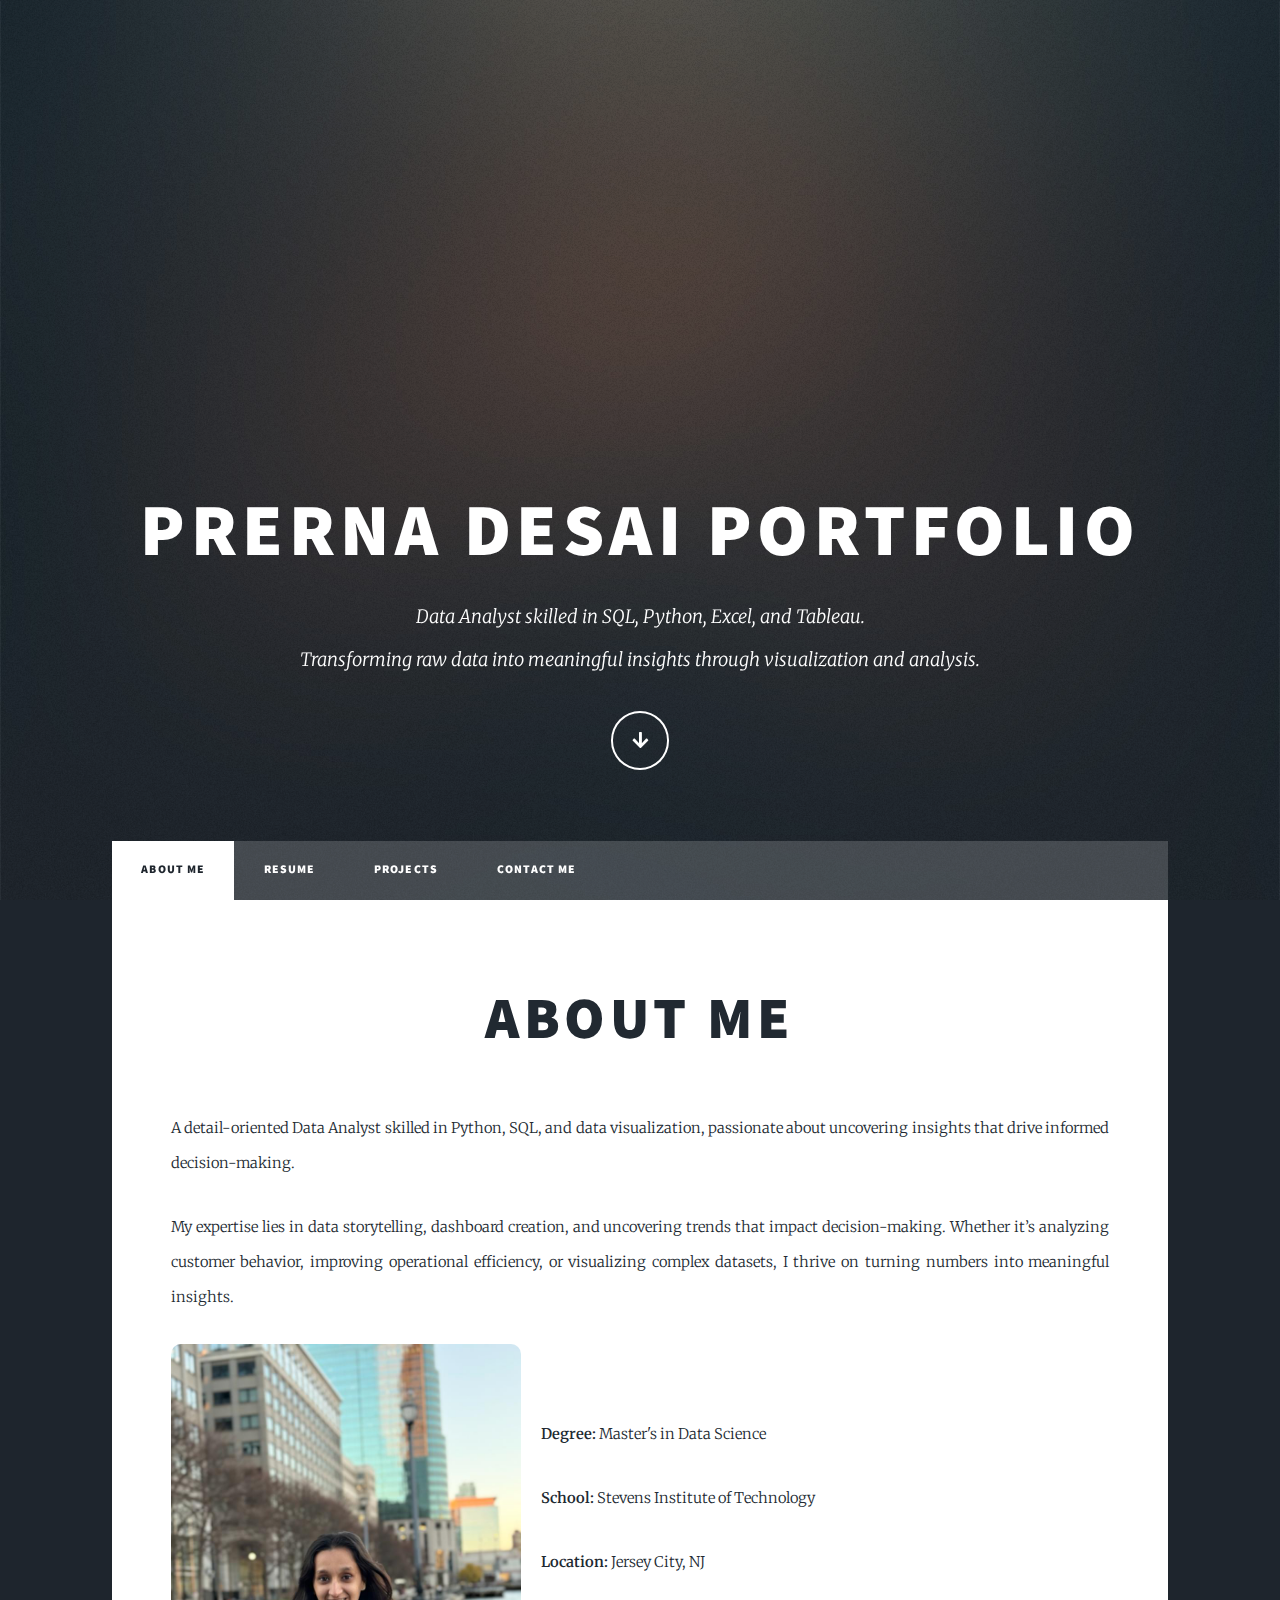
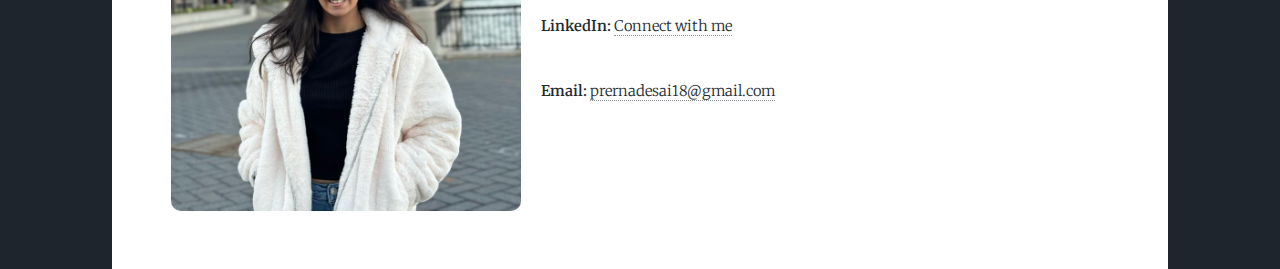
==== index.html @ 61e3d932 "Add files via upload" ====
<!DOCTYPE HTML>
<html>
<head>
    <title>Prerna Desai Portfolio</title>
    <meta charset="utf-8" />
    <meta name="viewport" content="width=device-width, initial-scale=1, user-scalable=no" />
    <link rel="stylesheet" href="assets/css/main.css" />
    <noscript><link rel="stylesheet" href="assets/css/noscript.css" /></noscript>
</head>
<body class="is-preload">
    <div id="wrapper" class="fade-in">

        <!-- Intro -->
        <div id="intro">
            <h1>Prerna Desai Portfolio</h1>
            <p>Data Analyst skilled in SQL, Python, Excel, and Tableau.<br />
                Transforming raw data into meaningful insights through visualization and analysis.</p>
            <ul class="actions">
                <li><a href="aboutme.html" class="button icon solid solo fa-arrow-down scrolly">About Me</a></li>
            </ul>
        </div>

        <!-- Header -->
        <header id="header">
            <a href="index.html" class="logo">Home</a>
        </header>

        <!-- Navigation -->
        <nav id="nav">
            <ul class="links">
                <li class="active"><a href="index.html">About Me</a></li>
                <li><a href="resume.html">Resume</a></li>
                <li><a href="projects.html">Projects</a></li>
				<li><a href="contact.html">Contact Me</a></li>
            </ul>
        </nav>
		
		<!-- Main Content -->
        <div id="main">
            <section class="post">
                <header class="major">
                    <h1>About Me</h1>
                </header>
				<p>A detail-oriented Data Analyst skilled in Python, SQL, and data visualization, passionate about uncovering insights that drive informed decision-making.</p> 
                <p>My expertise lies in data storytelling, dashboard creation, and uncovering trends that impact decision-making. Whether it’s analyzing customer behavior, improving operational efficiency, or visualizing complex datasets, I thrive on turning numbers into meaningful insights.</p>
        

                <div style="display: flex; align-items: center; gap: 20px;">
                    <img src="images/prerna.jpg" alt="Prerna Desai" style="width: 350px; height: auto; border-radius: 10px;">
                    
                    <div>
                        <p><strong>Degree:</strong> Master's in Data Science</p>
                        <p><strong>School:</strong> Stevens Institute of Technology</p>
                        <p><strong>Location:</strong> Jersey City, NJ</p>
                        <p><strong>LinkedIn:</strong> <a href="#">Connect with me</a></p>
                        <p><strong>Email:</strong> <a href="mailto:prernadesai18@gmail.com">prernadesai18@gmail.com</a></p>
                    </div>
                </div>
			</section>

             
        </div>


	</div>
	

    </div>

    <!-- Scripts -->
    <script src="assets/js/jquery.min.js"></script>
    <script src="assets/js/jquery.scrollex.min.js"></script>
    <script src="assets/js/jquery.scrolly.min.js"></script>
    <script src="assets/js/browser.min.js"></script>
    <script src="assets/js/breakpoints.min.js"></script>
    <script src="assets/js/util.js"></script>
    <script src="assets/js/main.js"></script>
</body>
</html>
---- assets/css/main.css ----
@import url(fontawesome-all.min.css);
@import url("https://fonts.googleapis.com/css?family=Merriweather:300,700,300italic,700italic|Source+Sans+Pro:900");

/*
	Massively by HTML5 UP
	html5up.net | @ajlkn
	Free for personal and commercial use under the CCA 3.0 license (html5up.net/license)
*/

html, body, div, span, applet, object,
iframe, h1, h2, h3, h4, h5, h6, p, blockquote,
pre, a, abbr, acronym, address, big, cite,
code, del, dfn, em, img, ins, kbd, q, s, samp,
small, strike, strong, sub, sup, tt, var, b,
u, i, center, dl, dt, dd, ol, ul, li, fieldset,
form, label, legend, table, caption, tbody,
tfoot, thead, tr, th, td, article, aside,
canvas, details, embed, figure, figcaption,
footer, header, hgroup, menu, nav, output, ruby,
section, summary, time, mark, audio, video {
	margin: 0;
	padding: 0;
	border: 0;
	font-size: 100%;
	font: inherit;
	vertical-align: baseline;}

article, aside, details, figcaption, figure,
footer, header, hgroup, menu, nav, section {
	display: block;}

body {
	line-height: 1;
}

ol, ul {
	list-style: none;
}

blockquote, q {
	quotes: none;
}

	blockquote:before, blockquote:after, q:before, q:after {
		content: '';
		content: none;
	}

table {
	border-collapse: collapse;
	border-spacing: 0;
}

body {
	-webkit-text-size-adjust: none;
}

mark {
	background-color: transparent;
	color: inherit;
}

input::-moz-focus-inner {
	border: 0;
	padding: 0;
}

input, select, textarea {
	-moz-appearance: none;
	-webkit-appearance: none;
	-ms-appearance: none;
	appearance: none;
}

/* Basic */

	@-ms-viewport {
		width: device-width;
	}

	body {
		-ms-overflow-style: scrollbar;
	}

	@media screen and (max-width: 480px) {

		html, body {
			min-width: 320px;
		}

	}

	html {
		box-sizing: border-box;
	}

	*, *:before, *:after {
		box-sizing: inherit;
	}

	body {
		background-color: #1e252d;
	}

		body.is-preload *, body.is-preload *:before, body.is-preload *:after {
			-moz-animation: none !important;
			-webkit-animation: none !important;
			-ms-animation: none !important;
			animation: none !important;
			-moz-transition: none !important;
			-webkit-transition: none !important;
			-ms-transition: none !important;
			transition: none !important;
		}

/* Type */

	html {
		font-size: 16pt;
	}

		@media screen and (max-width: 1680px) {

			html {
				font-size: 12pt;
			}

		}

		@media screen and (max-width: 1280px) {

			html {
				font-size: 11pt;
			}

		}

		@media screen and (max-width: 360px) {

			html {
				font-size: 10pt;
			}

		}

	body {
		color: #212931;
	}

	body, input, select, textarea {
		font-family: "Merriweather", Georgia, serif;
		font-weight: 300;
		font-size: 1rem;
		line-height: 2.375;
	}

	a {
		-moz-transition: color 0.2s ease-in-out, background-color 0.2s ease-in-out, border-color 0.2s ease-in-out, box-shadow 0.2s ease-in-out;
		-webkit-transition: color 0.2s ease-in-out, background-color 0.2s ease-in-out, border-color 0.2s ease-in-out, box-shadow 0.2s ease-in-out;
		-ms-transition: color 0.2s ease-in-out, background-color 0.2s ease-in-out, border-color 0.2s ease-in-out, box-shadow 0.2s ease-in-out;
		transition: color 0.2s ease-in-out, background-color 0.2s ease-in-out, border-color 0.2s ease-in-out, box-shadow 0.2s ease-in-out;
		border-bottom: dotted 1px;
		text-decoration: none;
	}

		a:hover {
			border-bottom-color: transparent;
		}

	strong, b {
		font-weight: 600;
	}

	em, i {
		font-style: italic;
	}

	p {
		text-align: justify;
		margin: 0 0 2rem 0;
	}

	h1, h2, h3, h4, h5, h6 {
		font-family: "Source Sans Pro", Helvetica, sans-serif;
		font-weight: 900;
		line-height: 1.5;
		letter-spacing: 0.075em;
		text-transform: uppercase;
		margin: 0 0 1rem 0;
	}

		h1 a, h2 a, h3 a, h4 a, h5 a, h6 a {
			border-bottom: 0;
			color: inherit;
			text-decoration: none;
		}

	h1 {
		font-size: 4rem;
		line-height: 1.1;
		margin: 0 0 2rem 0;
	}

	h2 {
		font-size: 1.75rem;
		line-height: 1.3;
		margin: 0 0 1.5rem 0;
	}

	h3 {
		font-size: 1.25rem;
		margin: 0 0 1.5rem 0;
	}

	h4 {
		font-size: 1rem;
	}

	h5 {
		font-size: 0.9rem;
	}

	h6 {
		font-size: 0.8rem;
	}

	sub {
		font-size: 0.8rem;
		position: relative;
		top: 0.5rem;
	}

	sup {
		font-size: 0.8rem;
		position: relative;
		top: -0.5rem;
	}

	



	blockquote {
		border-left: solid 4px;
		font-style: italic;
		margin: 0 0 2rem 0;
		padding: 0.5rem 0 0.5rem 2rem;
	}

	code {
		border: solid 2px;
		font-family: "Courier New", monospace;
		font-size: 0.9rem;
		margin: 0 0.25rem;
		padding: 0.25rem 0.65rem;
	}

	pre {
		-webkit-overflow-scrolling: touch;
		font-family: "Courier New", monospace;
		font-size: 0.9rem;
		margin: 0 0 2rem 0;
	}

		pre code {
			display: block;
			line-height: 1.75;
			padding: 1rem 1.5rem;
			overflow-x: auto;
		}

	hr {
		border: 0;
		border-bottom: solid 2px;
		margin: 3rem 0;
	}

		hr.major {
			margin: 5rem 0;
		}

	.align-left {
		text-align: left;
	}

	.align-center {
		text-align: center;
	}

	.align-right {
		text-align: right;
	}

	input, select, textarea {
		color: #212931;
	}

	a {
		color: #212931;
		border-bottom-color: rgba(33, 41, 49, 0.5);
	}

		a:hover {
			border-bottom-color: transparent;
			color: #18bfef !important;
		}

	strong, b {
		color: #212931;
	}

	h1, h2, h3, h4, h5, h6 {
		color: #212931;
	}

	blockquote {
		border-left-color: #eeeeee;
	}

	code {
		background: rgba(220, 220, 220, 0.25);
		border-color: #eeeeee;
	}

	hr {
		border-bottom-color: #eeeeee;
	}

/* Row */

	.row {
		display: flex;
		flex-wrap: wrap;
		box-sizing: border-box;
		align-items: stretch;
	}

		.row > * {
			box-sizing: border-box;
		}

		.row.gtr-uniform > * > :last-child {
			margin-bottom: 0;
		}

		.row.aln-left {
			justify-content: flex-start;
		}

		.row.aln-center {
			justify-content: center;
		}

		.row.aln-right {
			justify-content: flex-end;
		}

		.row.aln-top {
			align-items: flex-start;
		}

		.row.aln-middle {
			align-items: center;
		}

		.row.aln-bottom {
			align-items: flex-end;
		}

		.row > .imp {
			order: -1;
		}

		.row > .col-1 {
			width: 8.33333%;
		}

		.row > .off-1 {
			margin-left: 8.33333%;
		}

		.row > .col-2 {
			width: 16.66667%;
		}

		.row > .off-2 {
			margin-left: 16.66667%;
		}

		.row > .col-3 {
			width: 25%;
		}

		.row > .off-3 {
			margin-left: 25%;
		}

		.row > .col-4 {
			width: 33.33333%;
		}

		.row > .off-4 {
			margin-left: 33.33333%;
		}

		.row > .col-5 {
			width: 41.66667%;
		}

		.row > .off-5 {
			margin-left: 41.66667%;
		}

		.row > .col-6 {
			width: 50%;
		}

		.row > .off-6 {
			margin-left: 50%;
		}

		.row > .col-7 {
			width: 58.33333%;
		}

		.row > .off-7 {
			margin-left: 58.33333%;
		}

		.row > .col-8 {
			width: 66.66667%;
		}

		.row > .off-8 {
			margin-left: 66.66667%;
		}

		.row > .col-9 {
			width: 75%;
		}

		.row > .off-9 {
			margin-left: 75%;
		}

		.row > .col-10 {
			width: 83.33333%;
		}

		.row > .off-10 {
			margin-left: 83.33333%;
		}

		.row > .col-11 {
			width: 91.66667%;
		}

		.row > .off-11 {
			margin-left: 91.66667%;
		}

		.row > .col-12 {
			width: 100%;
		}

		.row > .off-12 {
			margin-left: 100%;
		}

		.row.gtr-0 {
			margin-top: 0;
			margin-left: 0rem;
		}

			.row.gtr-0 > * {
				padding: 0 0 0 0rem;
			}

			.row.gtr-0.gtr-uniform {
				margin-top: 0rem;
			}

				.row.gtr-0.gtr-uniform > * {
					padding-top: 0rem;
				}

		.row.gtr-25 {
			margin-top: 0;
			margin-left: -0.375rem;
		}

			.row.gtr-25 > * {
				padding: 0 0 0 0.375rem;
			}

			.row.gtr-25.gtr-uniform {
				margin-top: -0.375rem;
			}

				.row.gtr-25.gtr-uniform > * {
					padding-top: 0.375rem;
				}

		.row.gtr-50 {
			margin-top: 0;
			margin-left: -0.75rem;
		}

			.row.gtr-50 > * {
				padding: 0 0 0 0.75rem;
			}

			.row.gtr-50.gtr-uniform {
				margin-top: -0.75rem;
			}

				.row.gtr-50.gtr-uniform > * {
					padding-top: 0.75rem;
				}

		.row {
			margin-top: 0;
			margin-left: -1.5rem;
		}

			.row > * {
				padding: 0 0 0 1.5rem;
			}

			.row.gtr-uniform {
				margin-top: -1.5rem;
			}

				.row.gtr-uniform > * {
					padding-top: 1.5rem;
				}

		.row.gtr-150 {
			margin-top: 0;
			margin-left: -2.25rem;
		}

			.row.gtr-150 > * {
				padding: 0 0 0 2.25rem;
			}

			.row.gtr-150.gtr-uniform {
				margin-top: -2.25rem;
			}

				.row.gtr-150.gtr-uniform > * {
					padding-top: 2.25rem;
				}

		.row.gtr-200 {
			margin-top: 0;
			margin-left: -3rem;
		}

			.row.gtr-200 > * {
				padding: 0 0 0 3rem;
			}

			.row.gtr-200.gtr-uniform {
				margin-top: -3rem;
			}

				.row.gtr-200.gtr-uniform > * {
					padding-top: 3rem;
				}

		@media screen and (max-width: 1680px) {

			.row {
				display: flex;
				flex-wrap: wrap;
				box-sizing: border-box;
				align-items: stretch;
			}

				.row > * {
					box-sizing: border-box;
				}

				.row.gtr-uniform > * > :last-child {
					margin-bottom: 0;
				}

				.row.aln-left {
					justify-content: flex-start;
				}

				.row.aln-center {
					justify-content: center;
				}

				.row.aln-right {
					justify-content: flex-end;
				}

				.row.aln-top {
					align-items: flex-start;
				}

				.row.aln-middle {
					align-items: center;
				}

				.row.aln-bottom {
					align-items: flex-end;
				}

				.row > .imp-xlarge {
					order: -1;
				}

				.row > .col-1-xlarge {
					width: 8.33333%;
				}

				.row > .off-1-xlarge {
					margin-left: 8.33333%;
				}

				.row > .col-2-xlarge {
					width: 16.66667%;
				}

				.row > .off-2-xlarge {
					margin-left: 16.66667%;
				}

				.row > .col-3-xlarge {
					width: 25%;
				}

				.row > .off-3-xlarge {
					margin-left: 25%;
				}

				.row > .col-4-xlarge {
					width: 33.33333%;
				}

				.row > .off-4-xlarge {
					margin-left: 33.33333%;
				}

				.row > .col-5-xlarge {
					width: 41.66667%;
				}

				.row > .off-5-xlarge {
					margin-left: 41.66667%;
				}

				.row > .col-6-xlarge {
					width: 50%;
				}

				.row > .off-6-xlarge {
					margin-left: 50%;
				}

				.row > .col-7-xlarge {
					width: 58.33333%;
				}

				.row > .off-7-xlarge {
					margin-left: 58.33333%;
				}

				.row > .col-8-xlarge {
					width: 66.66667%;
				}

				.row > .off-8-xlarge {
					margin-left: 66.66667%;
				}

				.row > .col-9-xlarge {
					width: 75%;
				}

				.row > .off-9-xlarge {
					margin-left: 75%;
				}

				.row > .col-10-xlarge {
					width: 83.33333%;
				}

				.row > .off-10-xlarge {
					margin-left: 83.33333%;
				}

				.row > .col-11-xlarge {
					width: 91.66667%;
				}

				.row > .off-11-xlarge {
					margin-left: 91.66667%;
				}

				.row > .col-12-xlarge {
					width: 100%;
				}

				.row > .off-12-xlarge {
					margin-left: 100%;
				}

				.row.gtr-0 {
					margin-top: 0;
					margin-left: 0rem;
				}

					.row.gtr-0 > * {
						padding: 0 0 0 0rem;
					}

					.row.gtr-0.gtr-uniform {
						margin-top: 0rem;
					}

						.row.gtr-0.gtr-uniform > * {
							padding-top: 0rem;
						}

				.row.gtr-25 {
					margin-top: 0;
					margin-left: -0.375rem;
				}

					.row.gtr-25 > * {
						padding: 0 0 0 0.375rem;
					}

					.row.gtr-25.gtr-uniform {
						margin-top: -0.375rem;
					}

						.row.gtr-25.gtr-uniform > * {
							padding-top: 0.375rem;
						}

				.row.gtr-50 {
					margin-top: 0;
					margin-left: -0.75rem;
				}

					.row.gtr-50 > * {
						padding: 0 0 0 0.75rem;
					}

					.row.gtr-50.gtr-uniform {
						margin-top: -0.75rem;
					}

						.row.gtr-50.gtr-uniform > * {
							padding-top: 0.75rem;
						}

				.row {
					margin-top: 0;
					margin-left: -1.5rem;
				}

					.row > * {
						padding: 0 0 0 1.5rem;
					}

					.row.gtr-uniform {
						margin-top: -1.5rem;
					}

						.row.gtr-uniform > * {
							padding-top: 1.5rem;
						}

				.row.gtr-150 {
					margin-top: 0;
					margin-left: -2.25rem;
				}

					.row.gtr-150 > * {
						padding: 0 0 0 2.25rem;
					}

					.row.gtr-150.gtr-uniform {
						margin-top: -2.25rem;
					}

						.row.gtr-150.gtr-uniform > * {
							padding-top: 2.25rem;
						}

				.row.gtr-200 {
					margin-top: 0;
					margin-left: -3rem;
				}

					.row.gtr-200 > * {
						padding: 0 0 0 3rem;
					}

					.row.gtr-200.gtr-uniform {
						margin-top: -3rem;
					}

						.row.gtr-200.gtr-uniform > * {
							padding-top: 3rem;
						}

		}

		@media screen and (max-width: 1280px) {

			.row {
				display: flex;
				flex-wrap: wrap;
				box-sizing: border-box;
				align-items: stretch;
			}

				.row > * {
					box-sizing: border-box;
				}

				.row.gtr-uniform > * > :last-child {
					margin-bottom: 0;
				}

				.row.aln-left {
					justify-content: flex-start;
				}

				.row.aln-center {
					justify-content: center;
				}

				.row.aln-right {
					justify-content: flex-end;
				}

				.row.aln-top {
					align-items: flex-start;
				}

				.row.aln-middle {
					align-items: center;
				}

				.row.aln-bottom {
					align-items: flex-end;
				}

				.row > .imp-large {
					order: -1;
				}

				.row > .col-1-large {
					width: 8.33333%;
				}

				.row > .off-1-large {
					margin-left: 8.33333%;
				}

				.row > .col-2-large {
					width: 16.66667%;
				}

				.row > .off-2-large {
					margin-left: 16.66667%;
				}

				.row > .col-3-large {
					width: 25%;
				}

				.row > .off-3-large {
					margin-left: 25%;
				}

				.row > .col-4-large {
					width: 33.33333%;
				}

				.row > .off-4-large {
					margin-left: 33.33333%;
				}

				.row > .col-5-large {
					width: 41.66667%;
				}

				.row > .off-5-large {
					margin-left: 41.66667%;
				}

				.row > .col-6-large {
					width: 50%;
				}

				.row > .off-6-large {
					margin-left: 50%;
				}

				.row > .col-7-large {
					width: 58.33333%;
				}

				.row > .off-7-large {
					margin-left: 58.33333%;
				}

				.row > .col-8-large {
					width: 66.66667%;
				}

				.row > .off-8-large {
					margin-left: 66.66667%;
				}

				.row > .col-9-large {
					width: 75%;
				}

				.row > .off-9-large {
					margin-left: 75%;
				}

				.row > .col-10-large {
					width: 83.33333%;
				}

				.row > .off-10-large {
					margin-left: 83.33333%;
				}

				.row > .col-11-large {
					width: 91.66667%;
				}

				.row > .off-11-large {
					margin-left: 91.66667%;
				}

				.row > .col-12-large {
					width: 100%;
				}

				.row > .off-12-large {
					margin-left: 100%;
				}

				.row.gtr-0 {
					margin-top: 0;
					margin-left: 0rem;
				}

					.row.gtr-0 > * {
						padding: 0 0 0 0rem;
					}

					.row.gtr-0.gtr-uniform {
						margin-top: 0rem;
					}

						.row.gtr-0.gtr-uniform > * {
							padding-top: 0rem;
						}

				.row.gtr-25 {
					margin-top: 0;
					margin-left: -0.375rem;
				}

					.row.gtr-25 > * {
						padding: 0 0 0 0.375rem;
					}

					.row.gtr-25.gtr-uniform {
						margin-top: -0.375rem;
					}

						.row.gtr-25.gtr-uniform > * {
							padding-top: 0.375rem;
						}

				.row.gtr-50 {
					margin-top: 0;
					margin-left: -0.75rem;
				}

					.row.gtr-50 > * {
						padding: 0 0 0 0.75rem;
					}

					.row.gtr-50.gtr-uniform {
						margin-top: -0.75rem;
					}

						.row.gtr-50.gtr-uniform > * {
							padding-top: 0.75rem;
						}

				.row {
					margin-top: 0;
					margin-left: -1.5rem;
				}

					.row > * {
						padding: 0 0 0 1.5rem;
					}

					.row.gtr-uniform {
						margin-top: -1.5rem;
					}

						.row.gtr-uniform > * {
							padding-top: 1.5rem;
						}

				.row.gtr-150 {
					margin-top: 0;
					margin-left: -2.25rem;
				}

					.row.gtr-150 > * {
						padding: 0 0 0 2.25rem;
					}

					.row.gtr-150.gtr-uniform {
						margin-top: -2.25rem;
					}

						.row.gtr-150.gtr-uniform > * {
							padding-top: 2.25rem;
						}

				.row.gtr-200 {
					margin-top: 0;
					margin-left: -3rem;
				}

					.row.gtr-200 > * {
						padding: 0 0 0 3rem;
					}

					.row.gtr-200.gtr-uniform {
						margin-top: -3rem;
					}

						.row.gtr-200.gtr-uniform > * {
							padding-top: 3rem;
						}

		}

		@media screen and (max-width: 980px) {

			.row {
				display: flex;
				flex-wrap: wrap;
				box-sizing: border-box;
				align-items: stretch;
			}

				.row > * {
					box-sizing: border-box;
				}

				.row.gtr-uniform > * > :last-child {
					margin-bottom: 0;
				}

				.row.aln-left {
					justify-content: flex-start;
				}

				.row.aln-center {
					justify-content: center;
				}

				.row.aln-right {
					justify-content: flex-end;
				}

				.row.aln-top {
					align-items: flex-start;
				}

				.row.aln-middle {
					align-items: center;
				}

				.row.aln-bottom {
					align-items: flex-end;
				}

				.row > .imp-medium {
					order: -1;
				}

				.row > .col-1-medium {
					width: 8.33333%;
				}

				.row > .off-1-medium {
					margin-left: 8.33333%;
				}

				.row > .col-2-medium {
					width: 16.66667%;
				}

				.row > .off-2-medium {
					margin-left: 16.66667%;
				}

				.row > .col-3-medium {
					width: 25%;
				}

				.row > .off-3-medium {
					margin-left: 25%;
				}

				.row > .col-4-medium {
					width: 33.33333%;
				}

				.row > .off-4-medium {
					margin-left: 33.33333%;
				}

				.row > .col-5-medium {
					width: 41.66667%;
				}

				.row > .off-5-medium {
					margin-left: 41.66667%;
				}

				.row > .col-6-medium {
					width: 50%;
				}

				.row > .off-6-medium {
					margin-left: 50%;
				}

				.row > .col-7-medium {
					width: 58.33333%;
				}

				.row > .off-7-medium {
					margin-left: 58.33333%;
				}

				.row > .col-8-medium {
					width: 66.66667%;
				}

				.row > .off-8-medium {
					margin-left: 66.66667%;
				}

				.row > .col-9-medium {
					width: 75%;
				}

				.row > .off-9-medium {
					margin-left: 75%;
				}

				.row > .col-10-medium {
					width: 83.33333%;
				}

				.row > .off-10-medium {
					margin-left: 83.33333%;
				}

				.row > .col-11-medium {
					width: 91.66667%;
				}

				.row > .off-11-medium {
					margin-left: 91.66667%;
				}

				.row > .col-12-medium {
					width: 100%;
				}

				.row > .off-12-medium {
					margin-left: 100%;
				}

				.row.gtr-0 {
					margin-top: 0;
					margin-left: 0rem;
				}

					.row.gtr-0 > * {
						padding: 0 0 0 0rem;
					}

					.row.gtr-0.gtr-uniform {
						margin-top: 0rem;
					}

						.row.gtr-0.gtr-uniform > * {
							padding-top: 0rem;
						}

				.row.gtr-25 {
					margin-top: 0;
					margin-left: -0.375rem;
				}

					.row.gtr-25 > * {
						padding: 0 0 0 0.375rem;
					}

					.row.gtr-25.gtr-uniform {
						margin-top: -0.375rem;
					}

						.row.gtr-25.gtr-uniform > * {
							padding-top: 0.375rem;
						}

				.row.gtr-50 {
					margin-top: 0;
					margin-left: -0.75rem;
				}

					.row.gtr-50 > * {
						padding: 0 0 0 0.75rem;
					}

					.row.gtr-50.gtr-uniform {
						margin-top: -0.75rem;
					}

						.row.gtr-50.gtr-uniform > * {
							padding-top: 0.75rem;
						}

				.row {
					margin-top: 0;
					margin-left: -1.5rem;
				}

					.row > * {
						padding: 0 0 0 1.5rem;
					}

					.row.gtr-uniform {
						margin-top: -1.5rem;
					}

						.row.gtr-uniform > * {
							padding-top: 1.5rem;
						}

				.row.gtr-150 {
					margin-top: 0;
					margin-left: -2.25rem;
				}

					.row.gtr-150 > * {
						padding: 0 0 0 2.25rem;
					}

					.row.gtr-150.gtr-uniform {
						margin-top: -2.25rem;
					}

						.row.gtr-150.gtr-uniform > * {
							padding-top: 2.25rem;
						}

				.row.gtr-200 {
					margin-top: 0;
					margin-left: -3rem;
				}

					.row.gtr-200 > * {
						padding: 0 0 0 3rem;
					}

					.row.gtr-200.gtr-uniform {
						margin-top: -3rem;
					}

						.row.gtr-200.gtr-uniform > * {
							padding-top: 3rem;
						}

		}

		@media screen and (max-width: 736px) {

			.row {
				display: flex;
				flex-wrap: wrap;
				box-sizing: border-box;
				align-items: stretch;
			}

				.row > * {
					box-sizing: border-box;
				}

				.row.gtr-uniform > * > :last-child {
					margin-bottom: 0;
				}

				.row.aln-left {
					justify-content: flex-start;
				}

				.row.aln-center {
					justify-content: center;
				}

				.row.aln-right {
					justify-content: flex-end;
				}

				.row.aln-top {
					align-items: flex-start;
				}

				.row.aln-middle {
					align-items: center;
				}

				.row.aln-bottom {
					align-items: flex-end;
				}

				.row > .imp-small {
					order: -1;
				}

				.row > .col-1-small {
					width: 8.33333%;
				}

				.row > .off-1-small {
					margin-left: 8.33333%;
				}

				.row > .col-2-small {
					width: 16.66667%;
				}

				.row > .off-2-small {
					margin-left: 16.66667%;
				}

				.row > .col-3-small {
					width: 25%;
				}

				.row > .off-3-small {
					margin-left: 25%;
				}

				.row > .col-4-small {
					width: 33.33333%;
				}

				.row > .off-4-small {
					margin-left: 33.33333%;
				}

				.row > .col-5-small {
					width: 41.66667%;
				}

				.row > .off-5-small {
					margin-left: 41.66667%;
				}

				.row > .col-6-small {
					width: 50%;
				}

				.row > .off-6-small {
					margin-left: 50%;
				}

				.row > .col-7-small {
					width: 58.33333%;
				}

				.row > .off-7-small {
					margin-left: 58.33333%;
				}

				.row > .col-8-small {
					width: 66.66667%;
				}

				.row > .off-8-small {
					margin-left: 66.66667%;
				}

				.row > .col-9-small {
					width: 75%;
				}

				.row > .off-9-small {
					margin-left: 75%;
				}

				.row > .col-10-small {
					width: 83.33333%;
				}

				.row > .off-10-small {
					margin-left: 83.33333%;
				}

				.row > .col-11-small {
					width: 91.66667%;
				}

				.row > .off-11-small {
					margin-left: 91.66667%;
				}

				.row > .col-12-small {
					width: 100%;
				}

				.row > .off-12-small {
					margin-left: 100%;
				}

				.row.gtr-0 {
					margin-top: 0;
					margin-left: 0rem;
				}

					.row.gtr-0 > * {
						padding: 0 0 0 0rem;
					}

					.row.gtr-0.gtr-uniform {
						margin-top: 0rem;
					}

						.row.gtr-0.gtr-uniform > * {
							padding-top: 0rem;
						}

				.row.gtr-25 {
					margin-top: 0;
					margin-left: -0.375rem;
				}

					.row.gtr-25 > * {
						padding: 0 0 0 0.375rem;
					}

					.row.gtr-25.gtr-uniform {
						margin-top: -0.375rem;
					}

						.row.gtr-25.gtr-uniform > * {
							padding-top: 0.375rem;
						}

				.row.gtr-50 {
					margin-top: 0;
					margin-left: -0.75rem;
				}

					.row.gtr-50 > * {
						padding: 0 0 0 0.75rem;
					}

					.row.gtr-50.gtr-uniform {
						margin-top: -0.75rem;
					}

						.row.gtr-50.gtr-uniform > * {
							padding-top: 0.75rem;
						}

				.row {
					margin-top: 0;
					margin-left: -1.5rem;
				}

					.row > * {
						padding: 0 0 0 1.5rem;
					}

					.row.gtr-uniform {
						margin-top: -1.5rem;
					}

						.row.gtr-uniform > * {
							padding-top: 1.5rem;
						}

				.row.gtr-150 {
					margin-top: 0;
					margin-left: -2.25rem;
				}

					.row.gtr-150 > * {
						padding: 0 0 0 2.25rem;
					}

					.row.gtr-150.gtr-uniform {
						margin-top: -2.25rem;
					}

						.row.gtr-150.gtr-uniform > * {
							padding-top: 2.25rem;
						}

				.row.gtr-200 {
					margin-top: 0;
					margin-left: -3rem;
				}

					.row.gtr-200 > * {
						padding: 0 0 0 3rem;
					}

					.row.gtr-200.gtr-uniform {
						margin-top: -3rem;
					}

						.row.gtr-200.gtr-uniform > * {
							padding-top: 3rem;
						}

		}

		@media screen and (max-width: 480px) {

			.row {
				display: flex;
				flex-wrap: wrap;
				box-sizing: border-box;
				align-items: stretch;
			}

				.row > * {
					box-sizing: border-box;
				}

				.row.gtr-uniform > * > :last-child {
					margin-bottom: 0;
				}

				.row.aln-left {
					justify-content: flex-start;
				}

				.row.aln-center {
					justify-content: center;
				}

				.row.aln-right {
					justify-content: flex-end;
				}

				.row.aln-top {
					align-items: flex-start;
				}

				.row.aln-middle {
					align-items: center;
				}

				.row.aln-bottom {
					align-items: flex-end;
				}

				.row > .imp-xsmall {
					order: -1;
				}

				.row > .col-1-xsmall {
					width: 8.33333%;
				}

				.row > .off-1-xsmall {
					margin-left: 8.33333%;
				}

				.row > .col-2-xsmall {
					width: 16.66667%;
				}

				.row > .off-2-xsmall {
					margin-left: 16.66667%;
				}

				.row > .col-3-xsmall {
					width: 25%;
				}

				.row > .off-3-xsmall {
					margin-left: 25%;
				}

				.row > .col-4-xsmall {
					width: 33.33333%;
				}

				.row > .off-4-xsmall {
					margin-left: 33.33333%;
				}

				.row > .col-5-xsmall {
					width: 41.66667%;
				}

				.row > .off-5-xsmall {
					margin-left: 41.66667%;
				}

				.row > .col-6-xsmall {
					width: 50%;
				}

				.row > .off-6-xsmall {
					margin-left: 50%;
				}

				.row > .col-7-xsmall {
					width: 58.33333%;
				}

				.row > .off-7-xsmall {
					margin-left: 58.33333%;
				}

				.row > .col-8-xsmall {
					width: 66.66667%;
				}

				.row > .off-8-xsmall {
					margin-left: 66.66667%;
				}

				.row > .col-9-xsmall {
					width: 75%;
				}

				.row > .off-9-xsmall {
					margin-left: 75%;
				}

				.row > .col-10-xsmall {
					width: 83.33333%;
				}

				.row > .off-10-xsmall {
					margin-left: 83.33333%;
				}

				.row > .col-11-xsmall {
					width: 91.66667%;
				}

				.row > .off-11-xsmall {
					margin-left: 91.66667%;
				}

				.row > .col-12-xsmall {
					width: 100%;
				}

				.row > .off-12-xsmall {
					margin-left: 100%;
				}

				.row.gtr-0 {
					margin-top: 0;
					margin-left: 0rem;
				}

					.row.gtr-0 > * {
						padding: 0 0 0 0rem;
					}

					.row.gtr-0.gtr-uniform {
						margin-top: 0rem;
					}

						.row.gtr-0.gtr-uniform > * {
							padding-top: 0rem;
						}

				.row.gtr-25 {
					margin-top: 0;
					margin-left: -0.375rem;
				}

					.row.gtr-25 > * {
						padding: 0 0 0 0.375rem;
					}

					.row.gtr-25.gtr-uniform {
						margin-top: -0.375rem;
					}

						.row.gtr-25.gtr-uniform > * {
							padding-top: 0.375rem;
						}

				.row.gtr-50 {
					margin-top: 0;
					margin-left: -0.75rem;
				}

					.row.gtr-50 > * {
						padding: 0 0 0 0.75rem;
					}

					.row.gtr-50.gtr-uniform {
						margin-top: -0.75rem;
					}

						.row.gtr-50.gtr-uniform > * {
							padding-top: 0.75rem;
						}

				.row {
					margin-top: 0;
					margin-left: -1.5rem;
				}

					.row > * {
						padding: 0 0 0 1.5rem;
					}

					.row.gtr-uniform {
						margin-top: -1.5rem;
					}

						.row.gtr-uniform > * {
							padding-top: 1.5rem;
						}

				.row.gtr-150 {
					margin-top: 0;
					margin-left: -2.25rem;
				}

					.row.gtr-150 > * {
						padding: 0 0 0 2.25rem;
					}

					.row.gtr-150.gtr-uniform {
						margin-top: -2.25rem;
					}

						.row.gtr-150.gtr-uniform > * {
							padding-top: 2.25rem;
						}

				.row.gtr-200 {
					margin-top: 0;
					margin-left: -3rem;
				}

					.row.gtr-200 > * {
						padding: 0 0 0 3rem;
					}

					.row.gtr-200.gtr-uniform {
						margin-top: -3rem;
					}

						.row.gtr-200.gtr-uniform > * {
							padding-top: 3rem;
						}

		}

		@media screen and (max-width: 360px) {

			.row {
				display: flex;
				flex-wrap: wrap;
				box-sizing: border-box;
				align-items: stretch;
			}

				.row > * {
					box-sizing: border-box;
				}

				.row.gtr-uniform > * > :last-child {
					margin-bottom: 0;
				}

				.row.aln-left {
					justify-content: flex-start;
				}

				.row.aln-center {
					justify-content: center;
				}

				.row.aln-right {
					justify-content: flex-end;
				}

				.row.aln-top {
					align-items: flex-start;
				}

				.row.aln-middle {
					align-items: center;
				}

				.row.aln-bottom {
					align-items: flex-end;
				}

				.row > .imp-xxsmall {
					order: -1;
				}

				.row > .col-1-xxsmall {
					width: 8.33333%;
				}

				.row > .off-1-xxsmall {
					margin-left: 8.33333%;
				}

				.row > .col-2-xxsmall {
					width: 16.66667%;
				}

				.row > .off-2-xxsmall {
					margin-left: 16.66667%;
				}

				.row > .col-3-xxsmall {
					width: 25%;
				}

				.row > .off-3-xxsmall {
					margin-left: 25%;
				}

				.row > .col-4-xxsmall {
					width: 33.33333%;
				}

				.row > .off-4-xxsmall {
					margin-left: 33.33333%;
				}

				.row > .col-5-xxsmall {
					width: 41.66667%;
				}

				.row > .off-5-xxsmall {
					margin-left: 41.66667%;
				}

				.row > .col-6-xxsmall {
					width: 50%;
				}

				.row > .off-6-xxsmall {
					margin-left: 50%;
				}

				.row > .col-7-xxsmall {
					width: 58.33333%;
				}

				.row > .off-7-xxsmall {
					margin-left: 58.33333%;
				}

				.row > .col-8-xxsmall {
					width: 66.66667%;
				}

				.row > .off-8-xxsmall {
					margin-left: 66.66667%;
				}

				.row > .col-9-xxsmall {
					width: 75%;
				}

				.row > .off-9-xxsmall {
					margin-left: 75%;
				}

				.row > .col-10-xxsmall {
					width: 83.33333%;
				}

				.row > .off-10-xxsmall {
					margin-left: 83.33333%;
				}

				.row > .col-11-xxsmall {
					width: 91.66667%;
				}

				.row > .off-11-xxsmall {
					margin-left: 91.66667%;
				}

				.row > .col-12-xxsmall {
					width: 100%;
				}

				.row > .off-12-xxsmall {
					margin-left: 100%;
				}

				.row.gtr-0 {
					margin-top: 0;
					margin-left: 0rem;
				}

					.row.gtr-0 > * {
						padding: 0 0 0 0rem;
					}

					.row.gtr-0.gtr-uniform {
						margin-top: 0rem;
					}

						.row.gtr-0.gtr-uniform > * {
							padding-top: 0rem;
						}

				.row.gtr-25 {
					margin-top: 0;
					margin-left: -0.375rem;
				}

					.row.gtr-25 > * {
						padding: 0 0 0 0.375rem;
					}

					.row.gtr-25.gtr-uniform {
						margin-top: -0.375rem;
					}

						.row.gtr-25.gtr-uniform > * {
							padding-top: 0.375rem;
						}

				.row.gtr-50 {
					margin-top: 0;
					margin-left: -0.75rem;
				}

					.row.gtr-50 > * {
						padding: 0 0 0 0.75rem;
					}

					.row.gtr-50.gtr-uniform {
						margin-top: -0.75rem;
					}

						.row.gtr-50.gtr-uniform > * {
							padding-top: 0.75rem;
						}

				.row {
					margin-top: 0;
					margin-left: -1.5rem;
				}

					.row > * {
						padding: 0 0 0 1.5rem;
					}

					.row.gtr-uniform {
						margin-top: -1.5rem;
					}

						.row.gtr-uniform > * {
							padding-top: 1.5rem;
						}

				.row.gtr-150 {
					margin-top: 0;
					margin-left: -2.25rem;
				}

					.row.gtr-150 > * {
						padding: 0 0 0 2.25rem;
					}

					.row.gtr-150.gtr-uniform {
						margin-top: -2.25rem;
					}

						.row.gtr-150.gtr-uniform > * {
							padding-top: 2.25rem;
						}

				.row.gtr-200 {
					margin-top: 0;
					margin-left: -3rem;
				}

					.row.gtr-200 > * {
						padding: 0 0 0 3rem;
					}

					.row.gtr-200.gtr-uniform {
						margin-top: -3rem;
					}

						.row.gtr-200.gtr-uniform > * {
							padding-top: 3rem;
						}

		}

/* Box */

	.box {
		border: solid 2px;
		margin-bottom: 2rem;
		padding: 1.5rem;
	}

		.box > :last-child,
		.box > :last-child > :last-child,
		.box > :last-child > :last-child > :last-child {
			margin-bottom: 0;
		}

		.box.alt {
			border: 0;
			border-radius: 0;
			padding: 0;
		}

	.box {
		border-color: #eeeeee;
	}

/* Button */

	input[type="submit"],
	input[type="reset"],
	input[type="button"],
	button,
	.button {
		-moz-appearance: none;
		-webkit-appearance: none;
		-ms-appearance: none;
		appearance: none;
		-moz-transition: background-color 0.2s ease-in-out, box-shadow 0.2s ease-in-out, color 0.2s ease-in-out;
		-webkit-transition: background-color 0.2s ease-in-out, box-shadow 0.2s ease-in-out, color 0.2s ease-in-out;
		-ms-transition: background-color 0.2s ease-in-out, box-shadow 0.2s ease-in-out, color 0.2s ease-in-out;
		transition: background-color 0.2s ease-in-out, box-shadow 0.2s ease-in-out, color 0.2s ease-in-out;
		border: 0;
		border-radius: 0;
		cursor: pointer;
		display: inline-block;
		font-family: "Source Sans Pro", Helvetica, sans-serif;
		font-size: 0.8rem;
		font-weight: 900;
		letter-spacing: 0.075em;
		height: 3rem;
		line-height: 3rem;
		padding: 0 2rem;
		text-align: center;
		text-decoration: none;
		text-transform: uppercase;
		white-space: nowrap;
	}

		input[type="submit"].icon:before,
		input[type="reset"].icon:before,
		input[type="button"].icon:before,
		button.icon:before,
		.button.icon:before {
			margin-right: 0.5rem;
		}

		input[type="submit"].icon.solo,
		input[type="reset"].icon.solo,
		input[type="button"].icon.solo,
		button.icon.solo,
		.button.icon.solo {
			position: relative;
			width: 4rem;
			height: 4rem;
			line-height: 4rem;
			border-radius: 4rem;
			text-indent: 4rem;
			overflow: hidden;
			padding: 0;
			white-space: nowrap;
		}

			input[type="submit"].icon.solo:before,
			input[type="reset"].icon.solo:before,
			input[type="button"].icon.solo:before,
			button.icon.solo:before,
			.button.icon.solo:before {
				position: absolute;
				display: block;
				top: 0;
				left: 0;
				width: inherit;
				height: inherit;
				line-height: inherit;
				font-size: 1.25rem;
				margin-right: 0;
				text-align: center;
				text-indent: 0;
			}

		input[type="submit"].fit,
		input[type="reset"].fit,
		input[type="button"].fit,
		button.fit,
		.button.fit {
			width: 100%;
		}

		input[type="submit"].small,
		input[type="reset"].small,
		input[type="button"].small,
		button.small,
		.button.small {
			font-size: 0.7rem;
			height: 2.5rem;
			line-height: 2.5rem;
			padding: 0 1.5rem;
		}

		input[type="submit"].large,
		input[type="reset"].large,
		input[type="button"].large,
		button.large,
		.button.large {
			font-size: 0.9rem;
			height: 3.5rem;
			line-height: 3.5rem;
			padding: 0 2.75rem;
		}

		@media screen and (max-width: 980px) {

			input[type="submit"],
			input[type="reset"],
			input[type="button"],
			button,
			.button {
				font-size: 0.9rem;
				height: 3.25rem;
				line-height: 3.25rem;
			}

				input[type="submit"].large,
				input[type="reset"].large,
				input[type="button"].large,
				button.large,
				.button.large {
					font-size: 1rem;
					height: 3.75rem;
					line-height: 3.75rem;
				}

		}

		input[type="submit"].disabled, input[type="submit"]:disabled,
		input[type="reset"].disabled,
		input[type="reset"]:disabled,
		input[type="button"].disabled,
		input[type="button"]:disabled,
		button.disabled,
		button:disabled,
		.button.disabled,
		.button:disabled {
			pointer-events: none;
			opacity: 0.25;
		}

	input[type="submit"],
	input[type="reset"],
	input[type="button"],
	button,
	.button {
		background-color: transparent;
		box-shadow: inset 0 0 0 2px #212931;
		color: #212931 !important;
	}

		input[type="submit"]:hover,
		input[type="reset"]:hover,
		input[type="button"]:hover,
		button:hover,
		.button:hover {
			box-shadow: inset 0 0 0 2px #18bfef;
			color: #18bfef !important;
		}

		input[type="submit"].primary,
		input[type="reset"].primary,
		input[type="button"].primary,
		button.primary,
		.button.primary {
			background-color: #212931;
			box-shadow: none;
			color: #ffffff !important;
		}

			input[type="submit"].primary:hover,
			input[type="reset"].primary:hover,
			input[type="button"].primary:hover,
			button.primary:hover,
			.button.primary:hover {
				background-color: #18bfef;
			}

/* Form */

	form {
		margin: 0 0 2rem 0;
	}

		form > :last-child {
			margin-bottom: 0;
		}

		form > .fields {
			display: -moz-flex;
			display: -webkit-flex;
			display: -ms-flex;
			display: flex;
			-moz-flex-wrap: wrap;
			-webkit-flex-wrap: wrap;
			-ms-flex-wrap: wrap;
			flex-wrap: wrap;
			width: calc(100% + 3rem);
			margin: -1.5rem 0 2rem -1.5rem;
		}

			form > .fields > .field {
				-moz-flex-grow: 0;
				-webkit-flex-grow: 0;
				-ms-flex-grow: 0;
				flex-grow: 0;
				-moz-flex-shrink: 0;
				-webkit-flex-shrink: 0;
				-ms-flex-shrink: 0;
				flex-shrink: 0;
				padding: 1.5rem 0 0 1.5rem;
				width: calc(100% - 1.5rem);
			}

				form > .fields > .field.half {
					width: calc(50% - 0.75rem);
				}

				form > .fields > .field.third {
					width: calc(100%/3 - 0.5rem);
				}

				form > .fields > .field.quarter {
					width: calc(25% - 0.375rem);
				}

		@media screen and (max-width: 480px) {

			form > .fields {
				width: calc(100% + 3rem);
				margin: -1.5rem 0 2rem -1.5rem;
			}

				form > .fields > .field {
					padding: 1.5rem 0 0 1.5rem;
					width: calc(100% - 1.5rem);
				}

					form > .fields > .field.half {
						width: calc(100% - 1.5rem);
					}

					form > .fields > .field.third {
						width: calc(100% - 1.5rem);
					}

					form > .fields > .field.quarter {
						width: calc(100% - 1.5rem);
					}

		}

	label {
		display: block;
		font-family: "Source Sans Pro", Helvetica, sans-serif;
		font-weight: 900;
		line-height: 1.5;
		letter-spacing: 0.075em;
		font-size: 0.8rem;
		text-transform: uppercase;
		margin: 0 0 0.75rem 0;
	}

		@media screen and (max-width: 980px) {

			label {
				font-size: 0.9rem;
			}

		}

	input[type="text"],
	input[type="password"],
	input[type="email"],
	select,
	textarea {
		-moz-appearance: none;
		-webkit-appearance: none;
		-ms-appearance: none;
		appearance: none;
		background: transparent;
		border-radius: 0;
		border: solid 2px;
		color: inherit;
		display: block;
		outline: 0;
		padding: 0 1rem;
		text-decoration: none;
		width: 100%;
	}

		input[type="text"]:invalid,
		input[type="password"]:invalid,
		input[type="email"]:invalid,
		select:invalid,
		textarea:invalid {
			box-shadow: none;
		}

	select {
		background-size: 1.25rem;
		background-repeat: no-repeat;
		background-position: calc(100% - 1rem) center;
		height: 3rem;
		padding-right: 3rem;
		text-overflow: ellipsis;
	}

		select:focus::-ms-value {
			background-color: transparent;
		}

		select::-ms-expand {
			display: none;
		}

	input[type="text"],
	input[type="password"],
	input[type="email"],
	select {
		height: 3rem;
	}

	textarea {
		padding: 0.75rem 1rem;
	}

	input[type="checkbox"],
	input[type="radio"] {
		-moz-appearance: none;
		-webkit-appearance: none;
		-ms-appearance: none;
		appearance: none;
		display: block;
		float: left;
		margin-right: -2rem;
		opacity: 0;
		width: 1rem;
		z-index: -1;
	}

		input[type="checkbox"] + label,
		input[type="radio"] + label {
			text-decoration: none;
			cursor: pointer;
			display: inline-block;
			font-size: 1rem;
			letter-spacing: 0;
			font-family: "Merriweather", Georgia, serif;
			text-transform: none;
			font-weight: 300;
			padding-left: 2.8rem;
			padding-right: 1rem;
			position: relative;
		}

			input[type="checkbox"] + label:before,
			input[type="radio"] + label:before {
				-moz-osx-font-smoothing: grayscale;
				-webkit-font-smoothing: antialiased;
				display: inline-block;
				font-style: normal;
				font-variant: normal;
				text-rendering: auto;
				line-height: 1;
				text-transform: none !important;
				font-family: 'Font Awesome 5 Free';
				font-weight: 900;
			}

			input[type="checkbox"] + label:before,
			input[type="radio"] + label:before {
				border-radius: 0;
				border: solid 2px;
				content: '';
				display: inline-block;
				font-size: 0.8rem;
				height: 1.8rem;
				left: 0;
				line-height: 1.65rem;
				position: absolute;
				text-align: center;
				top: -0.125rem;
				width: 1.8rem;
			}

		input[type="checkbox"]:checked + label:before,
		input[type="radio"]:checked + label:before {
			content: '\f00c';
		}

	input[type="checkbox"] + label:before {
		border-radius: 0;
	}

	input[type="radio"] + label:before {
		border-radius: 100%;
	}

	::-webkit-input-placeholder {
		opacity: 1.0;
	}

	:-moz-placeholder {
		opacity: 1.0;
	}

	::-moz-placeholder {
		opacity: 1.0;
	}

	:-ms-input-placeholder {
		opacity: 1.0;
	}

	label {
		color: #212931;
	}

	input[type="text"],
	input[type="password"],
	input[type="email"],
	select,
	textarea {
		border-color: #eeeeee;
	}

		input[type="text"]:focus,
		input[type="password"]:focus,
		input[type="email"]:focus,
		select:focus,
		textarea:focus {
			border-color: #18bfef;
		}

	select {
		background-image: url("data:image/svg+xml;charset=utf8,%3Csvg xmlns='http://www.w3.org/2000/svg' width='40' height='40' preserveAspectRatio='none' viewBox='0 0 40 40'%3E%3Cpath d='M9.4,12.3l10.4,10.4l10.4-10.4c0.2-0.2,0.5-0.4,0.9-0.4c0.3,0,0.6,0.1,0.9,0.4l3.3,3.3c0.2,0.2,0.4,0.5,0.4,0.9 c0,0.4-0.1,0.6-0.4,0.9L20.7,31.9c-0.2,0.2-0.5,0.4-0.9,0.4c-0.3,0-0.6-0.1-0.9-0.4L4.3,17.3c-0.2-0.2-0.4-0.5-0.4-0.9 c0-0.4,0.1-0.6,0.4-0.9l3.3-3.3c0.2-0.2,0.5-0.4,0.9-0.4S9.1,12.1,9.4,12.3z' fill='%23eeeeee' /%3E%3C/svg%3E");
	}

		select option {
			background-color: #ffffff;
			color: #212931;
		}

	.select-wrapper:before {
		color: #eeeeee;
	}

	input[type="checkbox"] + label,
	input[type="radio"] + label {
		color: #212931;
	}

		input[type="checkbox"] + label:before,
		input[type="radio"] + label:before {
			border-color: #eeeeee;
		}

	input[type="checkbox"]:checked + label:before,
	input[type="radio"]:checked + label:before {
		background-color: #212931;
		border-color: #212931;
		color: #ffffff;
	}

	input[type="checkbox"]:focus + label:before,
	input[type="radio"]:focus + label:before {
		border-color: #18bfef;
	}

	::-webkit-input-placeholder {
		color: #909498 !important;
	}

	:-moz-placeholder {
		color: #909498 !important;
	}

	::-moz-placeholder {
		color: #909498 !important;
	}

	:-ms-input-placeholder {
		color: #909498 !important;
	}

	.formerize-placeholder {
		color: #909498 !important;
	}

/* Icon */

	.icon {
		text-decoration: none;
		border-bottom: none;
		position: relative;
	}

		.icon:before {
			-moz-osx-font-smoothing: grayscale;
			-webkit-font-smoothing: antialiased;
			display: inline-block;
			font-style: normal;
			font-variant: normal;
			text-rendering: auto;
			line-height: 1;
			text-transform: none !important;
			font-family: 'Font Awesome 5 Free';
			font-weight: 400;
		}

		.icon > .label {
			display: none;
		}

		.icon:before {
			line-height: inherit;
		}

		.icon.solid:before {
			font-weight: 900;
		}

		.icon.brands:before {
			font-family: 'Font Awesome 5 Brands';
		}

/* Image */

	.image {
		border: 0;
		display: inline-block;
		position: relative;
	}

		.image img {
			display: block;
		}

		.image.left, .image.right {
			max-width: 40%;
		}

			.image.left img, .image.right img {
				width: 100%;
			}

		.image.left {
			float: left;
			margin: 0 2rem 2rem 0;
			top: 0.75rem;
		}

		.image.right {
			float: right;
			margin: 0 0 2rem 2rem;
			top: 0.75rem;
		}

		.image.fit {
			display: block;
			margin: 2.5rem 0;
			width: 100%;
		}

			.image.fit:first-child {
				margin-top: 0;
			}

			.image.fit img {
				width: 100%;
			}

		.image.main {
			display: block;
			margin: 4rem 0;
			width: 100%;
		}

			.image.main:first-child {
				margin-top: 0;
			}

			.image.main img {
				width: 100%;
			}

		@media screen and (max-width: 736px) {

			.image.fit {
				margin: 2rem 0;
			}

			.image.main {
				margin: 2rem 0;
			}

		}

	a.image {
		overflow: hidden;
	}

		a.image img {
			-moz-transition: -moz-transform 0.2s ease-out;
			-webkit-transition: -webkit-transform 0.2s ease-out;
			-ms-transition: -ms-transform 0.2s ease-out;
			transition: transform 0.2s ease-out;
		}

		a.image:hover img {
			-moz-transform: scale(1.05);
			-webkit-transform: scale(1.05);
			-ms-transform: scale(1.05);
			transform: scale(1.05);
		}

/* Actions */

	ul.actions {
		display: -moz-flex;
		display: -webkit-flex;
		display: -ms-flex;
		display: flex;
		cursor: default;
		list-style: none;
		margin-left: -1rem;
		padding-left: 0;
	}

		ul.actions li {
			padding: 0 0 0 1rem;
			vertical-align: middle;
		}

		ul.actions.special {
			-moz-justify-content: center;
			-webkit-justify-content: center;
			-ms-justify-content: center;
			justify-content: center;
			width: 100%;
			margin-left: 0;
		}

			ul.actions.special li:first-child {
				padding-left: 0;
			}

		ul.actions.stacked {
			-moz-flex-direction: column;
			-webkit-flex-direction: column;
			-ms-flex-direction: column;
			flex-direction: column;
			margin-left: 0;
		}

			ul.actions.stacked li {
				padding: 1.3rem 0 0 0;
			}

				ul.actions.stacked li:first-child {
					padding-top: 0;
				}

		ul.actions.fit {
			width: calc(100% + 1rem);
		}

			ul.actions.fit li {
				-moz-flex-grow: 1;
				-webkit-flex-grow: 1;
				-ms-flex-grow: 1;
				flex-grow: 1;
				-moz-flex-shrink: 1;
				-webkit-flex-shrink: 1;
				-ms-flex-shrink: 1;
				flex-shrink: 1;
				width: 100%;
			}

				ul.actions.fit li > * {
					width: 100%;
				}

			ul.actions.fit.stacked {
				width: 100%;
			}

		@media screen and (max-width: 480px) {

			ul.actions:not(.fixed) {
				-moz-flex-direction: column;
				-webkit-flex-direction: column;
				-ms-flex-direction: column;
				flex-direction: column;
				margin-left: 0;
				width: 100% !important;
			}

				ul.actions:not(.fixed) li {
					-moz-flex-grow: 1;
					-webkit-flex-grow: 1;
					-ms-flex-grow: 1;
					flex-grow: 1;
					-moz-flex-shrink: 1;
					-webkit-flex-shrink: 1;
					-ms-flex-shrink: 1;
					flex-shrink: 1;
					padding: 1rem 0 0 0;
					text-align: center;
					width: 100%;
				}

					ul.actions:not(.fixed) li > * {
						width: 100%;
					}

					ul.actions:not(.fixed) li:first-child {
						padding-top: 0;
					}

					ul.actions:not(.fixed) li input[type="submit"],
					ul.actions:not(.fixed) li input[type="reset"],
					ul.actions:not(.fixed) li input[type="button"],
					ul.actions:not(.fixed) li button,
					ul.actions:not(.fixed) li .button {
						width: 100%;
					}

						ul.actions:not(.fixed) li input[type="submit"].icon:before,
						ul.actions:not(.fixed) li input[type="reset"].icon:before,
						ul.actions:not(.fixed) li input[type="button"].icon:before,
						ul.actions:not(.fixed) li button.icon:before,
						ul.actions:not(.fixed) li .button.icon:before {
							margin-left: -0.5rem;
						}

		}

/* Icons */

	ul.icons {
		cursor: default;
		list-style: none;
		padding-left: 0;
	}

		ul.icons li {
			display: inline-block;
			padding: 0 0.5rem 0 0;
			vertical-align: middle;
		}

			ul.icons li:last-child {
				padding-right: 0;
			}

			ul.icons li .icon:before {
				width: 2.25rem;
				height: 2.25rem;
				line-height: 2.25rem;
				display: inline-block;
				text-align: center;
				border-radius: 100%;
				font-size: 1.25rem;
			}

		ul.icons.alt li .icon:before {
			-moz-transition: color 0.2s ease-in-out, background-color 0.2s ease-in-out, border-color 0.2s ease-in-out, box-shadow 0.2s ease-in-out;
			-webkit-transition: color 0.2s ease-in-out, background-color 0.2s ease-in-out, border-color 0.2s ease-in-out, box-shadow 0.2s ease-in-out;
			-ms-transition: color 0.2s ease-in-out, background-color 0.2s ease-in-out, border-color 0.2s ease-in-out, box-shadow 0.2s ease-in-out;
			transition: color 0.2s ease-in-out, background-color 0.2s ease-in-out, border-color 0.2s ease-in-out, box-shadow 0.2s ease-in-out;
			font-size: 1rem;
		}

/* List */

	ol {
		list-style: decimal;
		margin: 0 0 2rem 0;
		padding-left: 1.25rem;
	}

		ol li {
			padding-left: 0.25rem;
		}

	ul {
		list-style: disc;
		margin: 0 0 2rem 0;
		padding-left: 1rem;
	}

		ul li {
			padding-left: 0.5rem;
		}

		ul.divided {
			list-style: none;
			padding-left: 0;
		}

			ul.divided li {
				border-top: solid 1px;
				padding: 0.5rem 0;
			}

				ul.divided li:first-child {
					border-top: 0;
					padding-top: 0;
				}

	dl {
		margin: 0 0 2rem 0;
	}

		dl dt {
			display: block;
			font-weight: 600;
			margin: 0 0 1rem 0;
		}

		dl dd {
			margin-left: 2rem;
		}

	ul.divided li {
		border-top-color: #eeeeee;
	}

	ul.icons li a.icon:hover:before {
		color: #18bfef;
	}

	ul.icons.alt li .icon:before {
		box-shadow: inset 0 0 0 2px #eeeeee;
	}

	ul.icons.alt li a.icon:hover:before {
		box-shadow: inset 0 0 0 2px #18bfef;
	}

/* Section/Article */

	section.special, article.special {
		text-align: center;
	}

	header {
		cursor: default;
	}

		header > .date {
			display: block;
			font-size: 0.8rem;
			height: 1;
			margin: 0 0 1rem 0;
			position: relative;
		}

		header > p {
			font-style: italic;
		}

		header > h1 + p {
			font-size: 1.1rem;
			margin-top: -0.5rem;
			line-height: 2;
		}

		header > h2 + p {
			font-size: 1rem;
			margin-top: -0.75rem;
		}

		header > h3 + p {
			font-size: 0.9rem;
			margin-top: -0.75rem;
		}

		header > h4 + p {
			font-size: 0.8rem;
			margin-top: -0.75rem;
		}

		header.major {
			margin: 0 0 4rem 0;
			text-align: center;
		}

			header.major > :last-child {
				margin-bottom: 0;
			}

			header.major > p {
				margin-top: 0;
				text-align: center;
			}

			header.major > .date {
				font-size: 1rem;
				margin: 0 0 4rem 0;
			}

				header.major > .date:before, header.major > .date:after {
					content: '';
					display: block;
					position: absolute;
					top: 50%;
					width: calc(50% - 6rem);
					border-top: solid 2px;
				}

				header.major > .date:before {
					left: 0;
				}

				header.major > .date:after {
					right: 0;
				}

		@media screen and (max-width: 980px) {

			header br {
				display: none;
			}

		}

		@media screen and (max-width: 736px) {

			header.major {
				margin: 0 0 2rem 0;
			}

		}

	header.major .date:before, header.major .date:after {
		border-top-color: #eeeeee;
	}

/* Table */

	.table-wrapper {
		-webkit-overflow-scrolling: touch;
		overflow-x: auto;
	}

	table {
		margin: 0 0 2rem 0;
		width: 100%;
	}

		table tbody tr {
			border: solid 1px;
			border-left: 0;
			border-right: 0;
		}

		table td {
			padding: 0.75rem 0.75rem;
		}

		table th {
			font-family: "Source Sans Pro", Helvetica, sans-serif;
			font-size: 0.8rem;
			font-weight: 900;
			letter-spacing: 0.075em;
			line-height: 1.5;
			padding: 0 0.75rem 0.75rem 0.75rem;
			text-align: left;
			text-transform: uppercase;
		}

			@media screen and (max-width: 980px) {

				table th {
					font-size: 0.9rem;
				}

			}

		table thead {
			border-bottom: solid 2px;
		}

		table tfoot {
			border-top: solid 2px;
		}

		table.alt {
			border-collapse: separate;
		}

			table.alt tbody tr td {
				border: solid 1px;
				border-left-width: 0;
				border-top-width: 0;
			}

				table.alt tbody tr td:first-child {
					border-left-width: 1px;
				}

			table.alt tbody tr:first-child td {
				border-top-width: 1px;
			}

			table.alt thead {
				border-bottom: 0;
			}

			table.alt tfoot {
				border-top: 0;
			}

	table tbody tr {
		border-color: #eeeeee;
	}

		table tbody tr:nth-child(2n + 1) {
			background-color: rgba(220, 220, 220, 0.25);
		}

	table th {
		color: #212931;
	}

	table thead {
		border-bottom-color: #eeeeee;
	}

	table tfoot {
		border-top-color: #eeeeee;
	}

	table.alt tbody tr td {
		border-color: #eeeeee;
	}

/* Pagination */

	.pagination {
		display: -moz-inline-flex;
		display: -webkit-inline-flex;
		display: -ms-inline-flex;
		display: inline-flex;
		-moz-user-select: none;
		-webkit-user-select: none;
		-ms-user-select: none;
		user-select: none;
		cursor: default;
		list-style: none;
		margin: 0 0 2rem 2px;
		padding: 0;
	}

		.pagination a, .pagination span {
			-moz-transition: background-color 0.2s ease-in-out, border-color 0.2s ease-in-out, box-shadow 0.2s ease-in-out, color 0.2s ease-in-out;
			-webkit-transition: background-color 0.2s ease-in-out, border-color 0.2s ease-in-out, box-shadow 0.2s ease-in-out, color 0.2s ease-in-out;
			-ms-transition: background-color 0.2s ease-in-out, border-color 0.2s ease-in-out, box-shadow 0.2s ease-in-out, color 0.2s ease-in-out;
			transition: background-color 0.2s ease-in-out, border-color 0.2s ease-in-out, box-shadow 0.2s ease-in-out, color 0.2s ease-in-out;
			border: solid 2px;
			display: inline-block;
			font-family: "Source Sans Pro", Helvetica, sans-serif;
			font-size: 0.8rem;
			font-weight: 900;
			height: 3rem;
			letter-spacing: 0.075em;
			line-height: calc(3rem - 4px);
			margin-left: -2px;
			min-width: 3rem;
			position: relative;
			text-align: center;
			text-decoration: none;
			text-transform: uppercase;
		}

		.pagination .next, .pagination .previous {
			text-decoration: none;
			padding: 0 1.75rem;
		}

			.pagination .next:before, .pagination .previous:before {
				-moz-osx-font-smoothing: grayscale;
				-webkit-font-smoothing: antialiased;
				display: inline-block;
				font-style: normal;
				font-variant: normal;
				text-rendering: auto;
				line-height: 1;
				text-transform: none !important;
				font-family: 'Font Awesome 5 Free';
				font-weight: 900;
			}

			.pagination .next:before, .pagination .previous:before {
				display: inline-block;
				color: inherit !important;
				line-height: inherit;
			}

		.pagination .previous:before {
			content: '\f104';
			margin-right: 0.9375em;
		}

		.pagination .next:before {
			content: '\f105';
			float: right;
			margin-left: 0.9375em;
		}

		@media screen and (max-width: 980px) {

			.pagination a, .pagination span {
				font-size: 0.9rem;
			}

		}

		@media screen and (max-width: 480px) {

			.pagination .page, .pagination .extra {
				display: none;
			}

		}

	.pagination a, .pagination span {
		border-color: #eeeeee;
	}

	.pagination a {
		color: #212931 !important;
	}

		.pagination a:hover {
			color: #18bfef !important;
			border-color: #18bfef;
			z-index: 1;
		}

			.pagination a:hover + a,
			.pagination a:hover + span {
				border-left-color: #18bfef;
			}

		.pagination a.active {
			background-color: #eeeeee;
		}

	.pagination span {
		color: #eeeeee;
	}

/* Wrapper */

	#wrapper {
		-moz-transition: opacity 0.5s ease;
		-webkit-transition: opacity 0.5s ease;
		-ms-transition: opacity 0.5s ease;
		transition: opacity 0.5s ease;
		position: relative;
		z-index: 1;
		overflow: hidden;
	}

		#wrapper > .bg {
			position: absolute;
			top: 0;
			left: 0;
			width: 100%;
			height: 100%;
			background-color: #212931;
			background-image: url("../../images/overlay.png"), linear-gradient(0deg, rgba(0, 0, 0, 0.1), rgba(0, 0, 0, 0.1)), url("../../images/bg.jpg");
			background-size: auto,								auto,														100% auto;
			background-position: center,								center,														top center;
			background-repeat: repeat,								no-repeat,													no-repeat;
			background-attachment: scroll,								scroll,														scroll;
			z-index: -1;
		}

			#wrapper > .bg.fixed {
				position: fixed;
				width: 100vw;
				height: 100vh;
			}

		#wrapper.fade-in:before {
			pointer-events: none;
			-moz-transition: opacity 1s ease-in-out;
			-webkit-transition: opacity 1s ease-in-out;
			-ms-transition: opacity 1s ease-in-out;
			transition: opacity 1s ease-in-out;
			-moz-transition-delay: 0.75s;
			-webkit-transition-delay: 0.75s;
			-ms-transition-delay: 0.75s;
			transition-delay: 0.75s;
			background: #1e252d;
			content: '';
			display: block;
			height: 100%;
			left: 0;
			opacity: 0;
			position: fixed;
			top: 0;
			width: 100%;
		}

		body.is-preload #wrapper.fade-in:before {
			opacity: 1;
		}

		@media screen and (orientation: portrait) {

			#wrapper > .bg {
				background-size: auto,								auto,														auto 175%;
			}

		}

/* Intro */

	#intro {
		color: #ffffff;
		padding: 8rem 4rem 6rem 4rem ;
		-moz-align-items: center;
		-webkit-align-items: center;
		-ms-align-items: center;
		align-items: center;
		display: -moz-flex;
		display: -webkit-flex;
		display: -ms-flex;
		display: flex;
		-moz-flex-direction: column;
		-webkit-flex-direction: column;
		-ms-flex-direction: column;
		flex-direction: column;
		-moz-justify-content: -moz-flex-end;
		-webkit-justify-content: -webkit-flex-end;
		-ms-justify-content: -ms-flex-end;
		justify-content: flex-end;
		-moz-transition: opacity 1s ease, -moz-transform 1s ease;
		-webkit-transition: opacity 1s ease, -webkit-transform 1s ease;
		-ms-transition: opacity 1s ease, -ms-transform 1s ease;
		transition: opacity 1s ease, transform 1s ease;
		position: relative;
		cursor: default;
		text-align: center;
		z-index: 1;
		min-height: 100vh;
	}

		#intro input, #intro select, #intro textarea {
			color: #ffffff;
		}

		#intro a {
			color: #ffffff;
			border-bottom-color: rgba(255, 255, 255, 0.5);
		}

			#intro a:hover {
				border-bottom-color: transparent;
				color: #18bfef !important;
			}

		#intro strong, #intro b {
			color: #ffffff;
		}

		#intro h1, #intro h2, #intro h3, #intro h4, #intro h5, #intro h6 {
			color: #ffffff;
		}

		#intro blockquote {
			border-left-color: #ffffff;
		}

		#intro code {
			background: rgba(255, 255, 255, 0.075);
			border-color: #ffffff;
		}

		#intro hr {
			border-bottom-color: #ffffff;
		}

		#intro input[type="submit"],
		#intro input[type="reset"],
		#intro input[type="button"],
		#intro button,
		#intro .button {
			background-color: transparent;
			box-shadow: inset 0 0 0 2px #ffffff;
			color: #ffffff !important;
		}

			#intro input[type="submit"]:hover,
			#intro input[type="reset"]:hover,
			#intro input[type="button"]:hover,
			#intro button:hover,
			#intro .button:hover {
				box-shadow: inset 0 0 0 2px #18bfef;
				color: #18bfef !important;
			}

			#intro input[type="submit"].primary,
			#intro input[type="reset"].primary,
			#intro input[type="button"].primary,
			#intro button.primary,
			#intro .button.primary {
				background-color: #ffffff;
				box-shadow: none;
				color: #1e252d !important;
			}

				#intro input[type="submit"].primary:hover,
				#intro input[type="reset"].primary:hover,
				#intro input[type="button"].primary:hover,
				#intro button.primary:hover,
				#intro .button.primary:hover {
					background-color: #18bfef;
				}

		#intro h1 {
			font-size: 5rem;
			line-height: 1;
		}

		#intro p {
			font-size: 1.25rem;
			font-style: italic;
			margin-top: -0.25rem;
			text-align: center;
		}

		#intro + #header {
			margin-top: -20rem;
		}

			#intro + #header .logo {
				-moz-transform: translateY(2rem);
				-webkit-transform: translateY(2rem);
				-ms-transform: translateY(2rem);
				transform: translateY(2rem);
				opacity: 0;
				visibility: hidden;
			}

		#intro.hidden {
			pointer-events: none;
			-moz-transform: translateY(2rem);
			-webkit-transform: translateY(2rem);
			-ms-transform: translateY(2rem);
			transform: translateY(2rem);
			-moz-transition: opacity 0.5s ease, -moz-transform 0.5s ease, visibility 0.5s;
			-webkit-transition: opacity 0.5s ease, -webkit-transform 0.5s ease, visibility 0.5s;
			-ms-transition: opacity 0.5s ease, -ms-transform 0.5s ease, visibility 0.5s;
			transition: opacity 0.5s ease, transform 0.5s ease, visibility 0.5s;
			opacity: 0;
			visibility: hidden;
		}

			#intro.hidden + #header .logo {
				-moz-transform: translateY(0);
				-webkit-transform: translateY(0);
				-ms-transform: translateY(0);
				transform: translateY(0);
				opacity: 1;
				visibility: visible;
			}

		body.is-preload #intro {
			-moz-transform: translateY(2rem);
			-webkit-transform: translateY(2rem);
			-ms-transform: translateY(2rem);
			transform: translateY(2rem);
			opacity: 0;
		}

			body.is-preload #intro:not(.hidden) + #header + #nav {
				-moz-transform: translateY(4rem);
				-webkit-transform: translateY(4rem);
				-ms-transform: translateY(4rem);
				transform: translateY(4rem);
				opacity: 0;
			}

		@media screen and (max-width: 980px) {

			#intro {
				padding: 4rem 4rem 2rem 4rem ;
				min-height: 90vh;
			}

				#intro p br {
					display: none;
				}

				#intro + #header {
					margin-top: -14rem;
				}

		}

		@media screen and (max-width: 736px) {

			#intro {
				padding: 3rem 2rem 1rem 2rem ;
				min-height: 80vh;
			}

				#intro h1 {
					font-size: 3.25rem;
					line-height: 1.1;
					margin-bottom: 1rem;
				}

				#intro p {
					font-size: 1rem;
					margin-top: 0rem;
				}

				#intro .actions {
					display: none;
				}

		}

/* Header */

	#header {
		color: #ffffff;
		-moz-align-items: center;
		-webkit-align-items: center;
		-ms-align-items: center;
		align-items: center;
		display: -moz-flex;
		display: -webkit-flex;
		display: -ms-flex;
		display: flex;
		-moz-flex-direction: column;
		-webkit-flex-direction: column;
		-ms-flex-direction: column;
		flex-direction: column;
		-moz-justify-content: -moz-flex-end;
		-webkit-justify-content: -webkit-flex-end;
		-ms-justify-content: -ms-flex-end;
		justify-content: flex-end;
		pointer-events: none;
		-moz-user-select: none;
		-webkit-user-select: none;
		-ms-user-select: none;
		user-select: none;
		height: 20rem;
		padding-bottom: 8rem;
		position: relative;
		text-align: center;
		z-index: 2;
	}

		#header input, #header select, #header textarea {
			color: #ffffff;
		}

		#header a {
			color: #ffffff;
			border-bottom-color: rgba(255, 255, 255, 0.5);
		}

			#header a:hover {
				border-bottom-color: transparent;
				color: #18bfef !important;
			}

		#header strong, #header b {
			color: #ffffff;
		}

		#header h1, #header h2, #header h3, #header h4, #header h5, #header h6 {
			color: #ffffff;
		}

		#header blockquote {
			border-left-color: #ffffff;
		}

		#header code {
			background: rgba(255, 255, 255, 0.075);
			border-color: #ffffff;
		}

		#header hr {
			border-bottom-color: #ffffff;
		}

		#header .logo {
			-moz-transition: border-color 0.2s ease-in-out, color 0.2s ease-in-out, opacity 0.5s ease, -moz-transform 0.5s ease, visibility 0.5s;
			-webkit-transition: border-color 0.2s ease-in-out, color 0.2s ease-in-out, opacity 0.5s ease, -webkit-transform 0.5s ease, visibility 0.5s;
			-ms-transition: border-color 0.2s ease-in-out, color 0.2s ease-in-out, opacity 0.5s ease, -ms-transform 0.5s ease, visibility 0.5s;
			transition: border-color 0.2s ease-in-out, color 0.2s ease-in-out, opacity 0.5s ease, transform 0.5s ease, visibility 0.5s;
			pointer-events: auto;
			border-style: solid;
			border-color: #ffffff;
			border-width: 5px !important;
			font-family: "Source Sans Pro", Helvetica, sans-serif;
			font-size: 2.25rem;
			font-weight: 900;
			letter-spacing: 0.075em;
			line-height: 1;
			padding: 1rem 1.75rem;
			text-transform: uppercase;
			visibility: visible;
		}

			#header .logo:hover {
				border-color: #18bfef !important;
				color: #18bfef !important;
			}

		@media screen and (max-width: 980px) {

			#header {
				height: 14rem;
				padding-bottom: 4rem;
			}

		}

		@media screen and (max-width: 736px) {

			#header {
				padding-bottom: 3rem;
			}

				#header .logo {
					font-size: 1.75rem;
					border-width: 3px !important;
				}

		}

/* Nav */

	#nav {
		color: #ffffff;
		display: -moz-flex;
		display: -webkit-flex;
		display: -ms-flex;
		display: flex;
		-moz-transition: -moz-transform 1s ease, opacity 1s ease;
		-webkit-transition: -webkit-transform 1s ease, opacity 1s ease;
		-ms-transition: -ms-transform 1s ease, opacity 1s ease;
		transition: transform 1s ease, opacity 1s ease;
		background: rgba(255, 255, 255, 0.175);
		height: 4rem;
		line-height: 4rem;
		margin: -4rem auto 0 auto;
		overflow: hidden;
		padding: 0 2rem 0 0;
		position: relative;
		width: calc(100% - 4rem);
		max-width: 72rem;
		z-index: 2;
	}

		#nav ul.divided li {
			border-top-color: #ffffff;
		}

		#nav ul.icons li a.icon:hover:before {
			color: #18bfef;
		}

		#nav ul.icons.alt li .icon:before {
			box-shadow: inset 0 0 0 2px #ffffff;
		}

		#nav ul.icons.alt li a.icon:hover:before {
			box-shadow: inset 0 0 0 2px #18bfef;
		}

		#nav input, #nav select, #nav textarea {
			color: #ffffff;
		}

		#nav a {
			color: #ffffff;
			border-bottom-color: rgba(255, 255, 255, 0.5);
		}

			#nav a:hover {
				border-bottom-color: transparent;
				color: #18bfef !important;
			}

		#nav strong, #nav b {
			color: #ffffff;
		}

		#nav h1, #nav h2, #nav h3, #nav h4, #nav h5, #nav h6 {
			color: #ffffff;
		}

		#nav blockquote {
			border-left-color: #ffffff;
		}

		#nav code {
			background: rgba(255, 255, 255, 0.075);
			border-color: #ffffff;
		}

		#nav hr {
			border-bottom-color: #ffffff;
		}

		#nav ul.links {
			display: -moz-flex;
			display: -webkit-flex;
			display: -ms-flex;
			display: flex;
			-moz-flex-grow: 1;
			-webkit-flex-grow: 1;
			-ms-flex-grow: 1;
			flex-grow: 1;
			-moz-flex-shrink: 1;
			-webkit-flex-shrink: 1;
			-ms-flex-shrink: 1;
			flex-shrink: 1;
			font-family: "Source Sans Pro", Helvetica, sans-serif;
			font-weight: 900;
			letter-spacing: 0.075em;
			list-style: none;
			margin-bottom: 0;
			padding-left: 0;
			text-transform: uppercase;
		}

			#nav ul.links li {
				display: block;
				padding-left: 0;
			}

				#nav ul.links li a {
					-moz-transition: background-color 0.2s ease-in-out, color 0.2s ease-in-out;
					-webkit-transition: background-color 0.2s ease-in-out, color 0.2s ease-in-out;
					-ms-transition: background-color 0.2s ease-in-out, color 0.2s ease-in-out;
					transition: background-color 0.2s ease-in-out, color 0.2s ease-in-out;
					display: block;
					font-size: 0.8rem;
					outline: none;
					padding: 0 2rem;
				}

					#nav ul.links li a:hover {
						color: inherit !important;
						background-color: rgba(255, 255, 255, 0.1);
					}

				#nav ul.links li.active {
					background-color: #ffffff;
				}

					#nav ul.links li.active a {
						color: #1e252d;
					}

						#nav ul.links li.active a:hover {
							color: #18bfef !important;
						}

		#nav ul.icons {
			-moz-flex-grow: 0;
			-webkit-flex-grow: 0;
			-ms-flex-grow: 0;
			flex-grow: 0;
			-moz-flex-shrink: 0;
			-webkit-flex-shrink: 0;
			-ms-flex-shrink: 0;
			flex-shrink: 0;
			margin-bottom: 0;
		}

		@media screen and (max-width: 980px) {

			#nav {
				display: none;
			}

		}

/* Main */

	#main {
		background-color: #ffffff;
		position: relative;
		margin: 0 auto;
		width: calc(100% - 4rem);
		max-width: 72rem;
		z-index: 2;
	}

		#main > * {
			padding: 4rem 4rem 2rem 4rem ;
			border-top: solid 2px #eeeeee;
			margin: 0;
		}

			#main > *:first-child {
				border-top: 0;
			}

		#main > footer {
			text-align: center;
		}

		#main > .post {
			padding: 8rem 8rem 6rem 8rem ;
		}

			#main > .post header.major > .date {
				margin-top: -2rem;
			}

			#main > .post header.major > h1, #main > .post header.major h2 {
				font-size: 4rem;
				line-height: 1.1;
				margin: 0 0 2rem 0;
			}

			#main > .post.featured {
				text-align: center;
			}

			@media screen and (max-width: 1280px) {

				#main > .post {
					padding: 6rem 4rem 4rem 4rem ;
				}

			}

			@media screen and (max-width: 736px) {

				#main > .post {
					padding: 4rem 2rem 2rem 2rem ;
				}

					#main > .post header.major > .date {
						margin-top: -1rem;
						margin-bottom: 2rem;
					}

					#main > .post header.major > h1, #main > .post header.major h2 {
						font-size: 2.5rem;
						line-height: 1.2;
						margin: 0 0 1.5rem 0;
					}

			}

		#main > .posts {
			display: -moz-flex;
			display: -webkit-flex;
			display: -ms-flex;
			display: flex;
			-moz-flex-wrap: wrap;
			-webkit-flex-wrap: wrap;
			-ms-flex-wrap: wrap;
			flex-wrap: wrap;
			-moz-align-items: -moz-stretch;
			-webkit-align-items: -webkit-stretch;
			-ms-align-items: -ms-stretch;
			align-items: stretch;
			text-align: center;
			width: 100%;
			padding: 0;
		}

			#main > .posts > * {
				-moz-flex-shrink: 1;
				-webkit-flex-shrink: 1;
				-ms-flex-shrink: 1;
				flex-shrink: 1;
				-moz-flex-grow: 0;
				-webkit-flex-grow: 0;
				-ms-flex-grow: 0;
				flex-grow: 0;
			}

			#main > .posts > * {
				width: 50%;
			}

			#main > .posts > * {
				padding: 4rem;
				width: 50%;
			}

			#main > .posts > article {
				border-color: #eeeeee;
				border-left-width: 2px;
				border-style: solid;
				border-top-width: 2px;
				text-align: center;
			}

				#main > .posts > article > :last-child {
					margin-bottom: 0;
				}

				#main > .posts > article:nth-child(2n - 1) {
					border-left-width: 0;
				}

				#main > .posts > article:nth-child(-n + 2) {
					border-top-width: 0;
				}

			@media screen and (max-width: 980px) {

				#main > .posts > * {
					width: 50%;
				}

				#main > .posts > * {
					padding: 2.5rem;
					width: 50%;
				}

			}

			@media screen and (max-width: 736px) {

				#main > .posts > * {
					width: 100%;
				}

				#main > .posts > * {
					padding: 2rem;
					width: 100%;
				}

				#main > .posts > article:nth-child(2n - 1) {
					border-left-width: 2px;
				}

				#main > .posts > article:nth-child(-n + 2) {
					border-top-width: 2px;
				}

				#main > .posts > article:nth-child(n) {
					border-left-width: 0;
				}

				#main > .posts > article:nth-child(-n + 1) {
					border-top-width: 0;
				}

				#main > .posts > article .image {
					max-width: 25rem;
					margin-left: auto;
					margin-right: auto;
				}

			}

		@media screen and (max-width: 736px) {

			#main > * {
				padding: 2rem 2rem 0.1rem 2rem ;
			}

		}

		@media screen and (max-width: 480px) {

			#main {
				width: 100%;
			}

		}

/* Footer */

	#footer {
		color: #717981;
		display: -moz-flex;
		display: -webkit-flex;
		display: -ms-flex;
		display: flex;
		background-color: #f5f5f5;
		color: #909498;
		cursor: default;
		position: relative;
		margin: 0 auto;
		width: calc(100% - 4rem);
		max-width: 72rem;
		z-index: 2;
	}

		#footer input, #footer select, #footer textarea {
			color: #717981;
		}

		#footer a {
			color: #717981;
			border-bottom-color: rgba(113, 121, 129, 0.5);
		}

			#footer a:hover {
				border-bottom-color: transparent;
				color: #18bfef !important;
			}

		#footer strong, #footer b {
			color: #717981;
		}

		#footer h1, #footer h2, #footer h3, #footer h4, #footer h5, #footer h6 {
			color: #717981;
		}

		#footer blockquote {
			border-left-color: #e2e2e2;
		}

		#footer code {
			background: rgba(220, 220, 220, 0.5);
			border-color: #e2e2e2;
		}

		#footer hr {
			border-bottom-color: #e2e2e2;
		}

		#footer .box {
			border-color: #e2e2e2;
		}

		#footer input[type="submit"],
		#footer input[type="reset"],
		#footer input[type="button"],
		#footer button,
		#footer .button {
			background-color: transparent;
			box-shadow: inset 0 0 0 2px #717981;
			color: #717981 !important;
		}

			#footer input[type="submit"]:hover,
			#footer input[type="reset"]:hover,
			#footer input[type="button"]:hover,
			#footer button:hover,
			#footer .button:hover {
				box-shadow: inset 0 0 0 2px #18bfef;
				color: #18bfef !important;
			}

			#footer input[type="submit"].primary,
			#footer input[type="reset"].primary,
			#footer input[type="button"].primary,
			#footer button.primary,
			#footer .button.primary {
				background-color: #717981;
				box-shadow: none;
				color: #f5f5f5 !important;
			}

				#footer input[type="submit"].primary:hover,
				#footer input[type="reset"].primary:hover,
				#footer input[type="button"].primary:hover,
				#footer button.primary:hover,
				#footer .button.primary:hover {
					background-color: #18bfef;
				}

		#footer label {
			color: #717981;
		}

		#footer input[type="text"],
		#footer input[type="password"],
		#footer input[type="email"],
		#footer select,
		#footer textarea {
			border-color: #e2e2e2;
		}

			#footer input[type="text"]:focus,
			#footer input[type="password"]:focus,
			#footer input[type="email"]:focus,
			#footer select:focus,
			#footer textarea:focus {
				border-color: #18bfef;
			}

		#footer select {
			background-image: url("data:image/svg+xml;charset=utf8,%3Csvg xmlns='http://www.w3.org/2000/svg' width='40' height='40' preserveAspectRatio='none' viewBox='0 0 40 40'%3E%3Cpath d='M9.4,12.3l10.4,10.4l10.4-10.4c0.2-0.2,0.5-0.4,0.9-0.4c0.3,0,0.6,0.1,0.9,0.4l3.3,3.3c0.2,0.2,0.4,0.5,0.4,0.9 c0,0.4-0.1,0.6-0.4,0.9L20.7,31.9c-0.2,0.2-0.5,0.4-0.9,0.4c-0.3,0-0.6-0.1-0.9-0.4L4.3,17.3c-0.2-0.2-0.4-0.5-0.4-0.9 c0-0.4,0.1-0.6,0.4-0.9l3.3-3.3c0.2-0.2,0.5-0.4,0.9-0.4S9.1,12.1,9.4,12.3z' fill='%23e2e2e2' /%3E%3C/svg%3E");
		}

			#footer select option {
				background-color: #f5f5f5;
				color: #717981;
			}

		#footer .select-wrapper:before {
			color: #e2e2e2;
		}

		#footer input[type="checkbox"] + label,
		#footer input[type="radio"] + label {
			color: #717981;
		}

			#footer input[type="checkbox"] + label:before,
			#footer input[type="radio"] + label:before {
				border-color: #e2e2e2;
			}

		#footer input[type="checkbox"]:checked + label:before,
		#footer input[type="radio"]:checked + label:before {
			background-color: #717981;
			border-color: #717981;
			color: #f5f5f5;
		}

		#footer input[type="checkbox"]:focus + label:before,
		#footer input[type="radio"]:focus + label:before {
			border-color: #18bfef;
		}

		#footer ::-webkit-input-placeholder {
			color: #b3b7bb !important;
		}

		#footer :-moz-placeholder {
			color: #b3b7bb !important;
		}

		#footer ::-moz-placeholder {
			color: #b3b7bb !important;
		}

		#footer :-ms-input-placeholder {
			color: #b3b7bb !important;
		}

		#footer .formerize-placeholder {
			color: #b3b7bb !important;
		}

		#footer ul.divided li {
			border-top-color: #e2e2e2;
		}

		#footer ul.icons li a.icon:hover:before {
			color: #18bfef;
		}

		#footer ul.icons.alt li .icon:before {
			box-shadow: inset 0 0 0 2px #e2e2e2;
		}

		#footer ul.icons.alt li a.icon:hover:before {
			box-shadow: inset 0 0 0 2px #18bfef;
		}

		#footer header.major .date:before, #footer header.major .date:after {
			border-top-color: #e2e2e2;
		}

		#footer table tbody tr {
			border-color: #e2e2e2;
		}

			#footer table tbody tr:nth-child(2n + 1) {
				background-color: rgba(220, 220, 220, 0.5);
			}

		#footer table th {
			color: #717981;
		}

		#footer table thead {
			border-bottom-color: #e2e2e2;
		}

		#footer table tfoot {
			border-top-color: #e2e2e2;
		}

		#footer table.alt tbody tr td {
			border-color: #e2e2e2;
		}

		#footer .pagination a, #footer .pagination span {
			border-color: #e2e2e2;
		}

		#footer .pagination a {
			color: #717981 !important;
		}

			#footer .pagination a:hover {
				color: #18bfef !important;
				border-color: #18bfef;
				z-index: 1;
			}

				#footer .pagination a:hover + a,
				#footer .pagination a:hover + span {
					border-left-color: #18bfef;
				}

			#footer .pagination a.active {
				background-color: #e2e2e2;
			}

		#footer .pagination span {
			color: #e2e2e2;
		}

		#footer > section {
			-moz-flex-basis: 50%;
			-webkit-flex-basis: 50%;
			-ms-flex-basis: 50%;
			flex-basis: 50%;
			-moz-flex-grow: 1;
			-webkit-flex-grow: 1;
			-ms-flex-grow: 1;
			flex-grow: 1;
			-moz-flex-shrink: 1;
			-webkit-flex-shrink: 1;
			-ms-flex-shrink: 1;
			flex-shrink: 1;
			padding: 4rem 4rem 2rem 4rem ;
			border-left: solid 2px #e2e2e2;
		}

			#footer > section:first-child {
				border-left: 0;
			}

			#footer > section.split {
				display: -moz-flex;
				display: -webkit-flex;
				display: -ms-flex;
				display: flex;
				-moz-flex-direction: column;
				-webkit-flex-direction: column;
				-ms-flex-direction: column;
				flex-direction: column;
				padding: 0;
			}

				#footer > section.split > section {
					padding: 3rem 4rem 1rem 4rem ;
					border-top: solid 2px #e2e2e2;
				}

					#footer > section.split > section:first-child {
						padding: 5rem 4rem 1rem 4rem ;
						border-top: 0;
					}

					#footer > section.split > section:last-child {
						padding: 3rem 4rem 3rem 4rem ;
					}

				#footer > section.split.contact > section {
					display: -moz-flex;
					display: -webkit-flex;
					display: -ms-flex;
					display: flex;
					-moz-align-items: center;
					-webkit-align-items: center;
					-ms-align-items: center;
					align-items: center;
					padding: 3.15rem 4rem;
				}

					#footer > section.split.contact > section > * {
						margin-bottom: 0;
					}

					#footer > section.split.contact > section > :first-child {
						-moz-flex-shrink: 0;
						-webkit-flex-shrink: 0;
						-ms-flex-shrink: 0;
						flex-shrink: 0;
						-moz-flex-grow: 0;
						-webkit-flex-grow: 0;
						-ms-flex-grow: 0;
						flex-grow: 0;
						width: 6rem;
					}

					#footer > section.split.contact > section > :last-child {
						-moz-flex-shrink: 1;
						-webkit-flex-shrink: 1;
						-ms-flex-shrink: 1;
						flex-shrink: 1;
						-moz-flex-grow: 1;
						-webkit-flex-grow: 1;
						-ms-flex-grow: 1;
						flex-grow: 1;
					}

					#footer > section.split.contact > section:first-child {
						padding: 4rem 4rem 3rem 4rem;
					}

					#footer > section.split.contact > section:last-child {
						padding: 3rem 4rem 4rem 4rem;
					}

					#footer > section.split.contact > section.alt {
						-moz-align-items: -moz-flex-start;
						-webkit-align-items: -webkit-flex-start;
						-ms-align-items: -ms-flex-start;
						align-items: flex-start;
					}

						#footer > section.split.contact > section.alt > :last-child {
							margin-top: -0.325rem;
						}

		#footer form label,
		#footer h3,
		#footer p {
			font-size: 0.8rem;
		}

		@media screen and (max-width: 980px) {

			#footer {
				display: block;
			}

				#footer > section {
					border-top: solid 2px #e2e2e2;
				}

					#footer > section:first-child {
						border-top: 0;
					}

					#footer > section.split > section {
						padding: 4rem 4rem 2rem 4rem ;
					}

						#footer > section.split > section:first-child {
							padding: 4rem 4rem 2rem 4rem ;
						}

						#footer > section.split > section:last-child {
							padding: 4rem 4rem 2rem 4rem ;
						}

					#footer > section.split.contact > section {
						padding: 4rem;
					}

						#footer > section.split.contact > section:first-child {
							padding: 4rem;
						}

						#footer > section.split.contact > section:last-child {
							padding: 4rem;
						}

				#footer form label,
				#footer h3,
				#footer p {
					font-size: 0.9rem;
				}

		}

		@media screen and (max-width: 736px) {

			#footer > section {
				padding: 2rem 2rem 0.1rem 2rem ;
			}

				#footer > section.split > section {
					padding: 2rem 2rem 0.1rem 2rem ;
				}

					#footer > section.split > section:first-child {
						padding: 2rem 2rem 0.1rem 2rem ;
					}

					#footer > section.split > section:last-child {
						padding: 2rem 2rem 0.1rem 2rem ;
					}

				#footer > section.split.contact > section {
					padding: 2rem;
				}

					#footer > section.split.contact > section:first-child {
						padding: 2rem;
					}

					#footer > section.split.contact > section:last-child {
						padding: 2rem;
					}

		}

		@media screen and (max-width: 480px) {

			#footer {
				width: 100%;
			}

		}

	#copyright {
		color: #ffffff;
		position: relative;
		color: rgba(255, 255, 255, 0.25);
		cursor: default;
		font-family: "Source Sans Pro", Helvetica, sans-serif;
		font-size: 0.8rem;
		font-weight: 900;
		letter-spacing: 0.075em;
		line-height: 1.5;
		text-align: center;
		text-transform: uppercase;
		margin: 4rem auto 8rem auto;
		width: calc(100% - 4rem);
		max-width: 72rem;
		z-index: 2;
	}

		#copyright input, #copyright select, #copyright textarea {
			color: #ffffff;
		}

		#copyright a {
			color: #ffffff;
			border-bottom-color: rgba(255, 255, 255, 0.5);
		}

			#copyright a:hover {
				border-bottom-color: transparent;
				color: #18bfef !important;
			}

		#copyright strong, #copyright b {
			color: #ffffff;
		}

		#copyright h1, #copyright h2, #copyright h3, #copyright h4, #copyright h5, #copyright h6 {
			color: #ffffff;
		}

		#copyright blockquote {
			border-left-color: #ffffff;
		}

		#copyright code {
			background: rgba(255, 255, 255, 0.075);
			border-color: #ffffff;
		}

		#copyright hr {
			border-bottom-color: #ffffff;
		}

		#copyright a {
			color: inherit;
			border-bottom-color: inherit;
		}

		#copyright ul {
			list-style: none;
			margin: 0;
			padding-left: 0;
		}

			#copyright ul li {
				border-left: solid 2px;
				display: inline-block;
				line-height: 1;
				margin-left: 1rem;
				padding-left: 1rem;
			}

				#copyright ul li:first-child {
					border-left: 0;
					margin-left: 0;
					padding-left: 0;
				}

		@media screen and (max-width: 1280px) {

			#copyright {
				margin: 4rem auto;
			}

		}

		@media screen and (max-width: 480px) {

			#copyright ul li {
				border-left: 0;
				margin: 1rem 0 0 0;
				padding-left: 0;
				display: block;
			}

				#copyright ul li:first-child {
					margin-top: 0;
				}

		}

/* Nav Panel */

	#navPanelToggle {
		text-decoration: none;
		-moz-transition: color 0.2s ease-in-out, background-color 0.2s ease-in-out, box-shadow 0.2s ease-in-out;
		-webkit-transition: color 0.2s ease-in-out, background-color 0.2s ease-in-out, box-shadow 0.2s ease-in-out;
		-ms-transition: color 0.2s ease-in-out, background-color 0.2s ease-in-out, box-shadow 0.2s ease-in-out;
		transition: color 0.2s ease-in-out, background-color 0.2s ease-in-out, box-shadow 0.2s ease-in-out;
		display: none;
		position: fixed;
		top: 0.75rem;
		right: 0.75rem;
		border: 0;
		color: #ffffff;
		font-family: "Source Sans Pro", Helvetica, sans-serif;
		font-size: 0.9rem;
		font-weight: 900;
		letter-spacing: 0.075em;
		padding: 0.375rem 1.25rem;
		text-transform: uppercase;
		z-index: 10001;
	}

		#navPanelToggle:before {
			-moz-osx-font-smoothing: grayscale;
			-webkit-font-smoothing: antialiased;
			display: inline-block;
			font-style: normal;
			font-variant: normal;
			text-rendering: auto;
			line-height: 1;
			text-transform: none !important;
			font-family: 'Font Awesome 5 Free';
			font-weight: 900;
		}

		#navPanelToggle:before {
			content: '\f0c9';
			margin-right: 0.5rem;
		}

		#navPanelToggle.alt {
			background-color: rgba(255, 255, 255, 0.875);
			box-shadow: 0 0.125rem 0.75rem 0 rgba(30, 37, 45, 0.25);
			color: #212931;
		}

			#navPanelToggle.alt:hover {
				background-color: #ffffff;
			}

		@media screen and (max-width: 980px) {

			#navPanelToggle {
				display: block;
			}

		}

		@media screen and (max-width: 736px) {

			#navPanelToggle {
				font-size: 0.8rem;
				padding: 0.25rem 1rem;
			}

		}

	#navPanel {
		-moz-transform: translateX(20rem);
		-webkit-transform: translateX(20rem);
		-ms-transform: translateX(20rem);
		transform: translateX(20rem);
		-moz-transition: -moz-transform 0.5s ease, box-shadow 0.5s ease, visibility 0.5s;
		-webkit-transition: -webkit-transform 0.5s ease, box-shadow 0.5s ease, visibility 0.5s;
		-ms-transition: -ms-transform 0.5s ease, box-shadow 0.5s ease, visibility 0.5s;
		transition: transform 0.5s ease, box-shadow 0.5s ease, visibility 0.5s;
		display: none;
		-webkit-overflow-scrolling: touch;
		background: #ffffff;
		box-shadow: none;
		color: #212931;
		height: 100%;
		max-width: 80%;
		overflow-y: auto;
		padding: 3rem 2rem;
		position: fixed;
		right: 0;
		top: 0;
		visibility: hidden;
		width: 20rem;
		z-index: 10002;
	}

		#navPanel .links {
			list-style: none;
			padding-left: 0;
		}

			#navPanel .links li {
				border-top: solid 2px #eeeeee;
			}

				#navPanel .links li a {
					border-bottom: 0;
					display: block;
					font-family: "Source Sans Pro", Helvetica, sans-serif;
					font-size: 0.9rem;
					font-size: 0.9rem;
					font-weight: 900;
					letter-spacing: 0.075em;
					padding: 0.75rem 0;
					text-transform: uppercase;
				}

				#navPanel .links li:first-child {
					border-top: 0;
				}

		#navPanel .close {
			text-decoration: none;
			-moz-transition: color 0.2s ease-in-out;
			-webkit-transition: color 0.2s ease-in-out;
			-ms-transition: color 0.2s ease-in-out;
			transition: color 0.2s ease-in-out;
			-webkit-tap-highlight-color: rgba(0, 0, 0, 0);
			border: 0;
			color: #909498;
			cursor: pointer;
			display: block;
			height: 3.25rem;
			line-height: 3.25rem;
			padding-right: 1.25rem;
			position: absolute;
			right: 0;
			text-align: right;
			top: 0;
			vertical-align: middle;
			width: 7rem;
		}

			#navPanel .close:before {
				-moz-osx-font-smoothing: grayscale;
				-webkit-font-smoothing: antialiased;
				display: inline-block;
				font-style: normal;
				font-variant: normal;
				text-rendering: auto;
				line-height: 1;
				text-transform: none !important;
				font-family: 'Font Awesome 5 Free';
				font-weight: 900;
			}

			#navPanel .close:before {
				content: '\f00d';
				font-size: 1.25rem;
			}

			#navPanel .close:hover {
				color: #212931;
			}

			@media screen and (max-width: 736px) {

				#navPanel .close {
					height: 4rem;
					line-height: 4rem;
				}

			}

		@media screen and (max-width: 980px) {

			#navPanel {
				display: block;
			}

		}

		@media screen and (max-width: 736px) {

			#navPanel {
				padding: 2.5rem 1.75rem;
			}

		}

	@media screen and (max-width: 980px) {

		body.is-navPanel-visible #wrapper {
			opacity: 0.5;
		}

		body.is-navPanel-visible #navPanel {
			-moz-transform: translateX(0);
			-webkit-transform: translateX(0);
			-ms-transform: translateX(0);
			transform: translateX(0);
			box-shadow: 0 0 1.5rem 0 rgba(0, 0, 0, 0.2);
			visibility: visible;
		}

	}
---- assets/css/noscript.css ----
@import url(font-awesome.min.css);

/*
	Massively by HTML5 UP
	html5up.net | @ajlkn
	Free for personal and commercial use under the CCA 3.0 license (html5up.net/license)
*/

/* Wrapper */

	#wrapper {
		background-color: #212931;
		background-image: url("../../images/overlay.png"), linear-gradient(0deg, rgba(0, 0, 0, 0.1), rgba(0, 0, 0, 0.1)), url("../../images/bg.jpg");
		background-size: auto,								auto,														100% auto;
		background-position: center,								center,														top center;
		background-repeat: repeat,								no-repeat,													no-repeat;
		background-attachment: fixed,								fixed,														fixed;
	}

		#wrapper.fade-in:before {
			display: none;
		}

/* Intro */

	body.is-preload #intro {
		opacity: 1;
	}

		body.is-preload #intro:not(.hidden) + #header + #nav {
			-moz-transform: none;
			-webkit-transform: none;
			-ms-transform: none;
			transform: none;
			opacity: 1;
		}
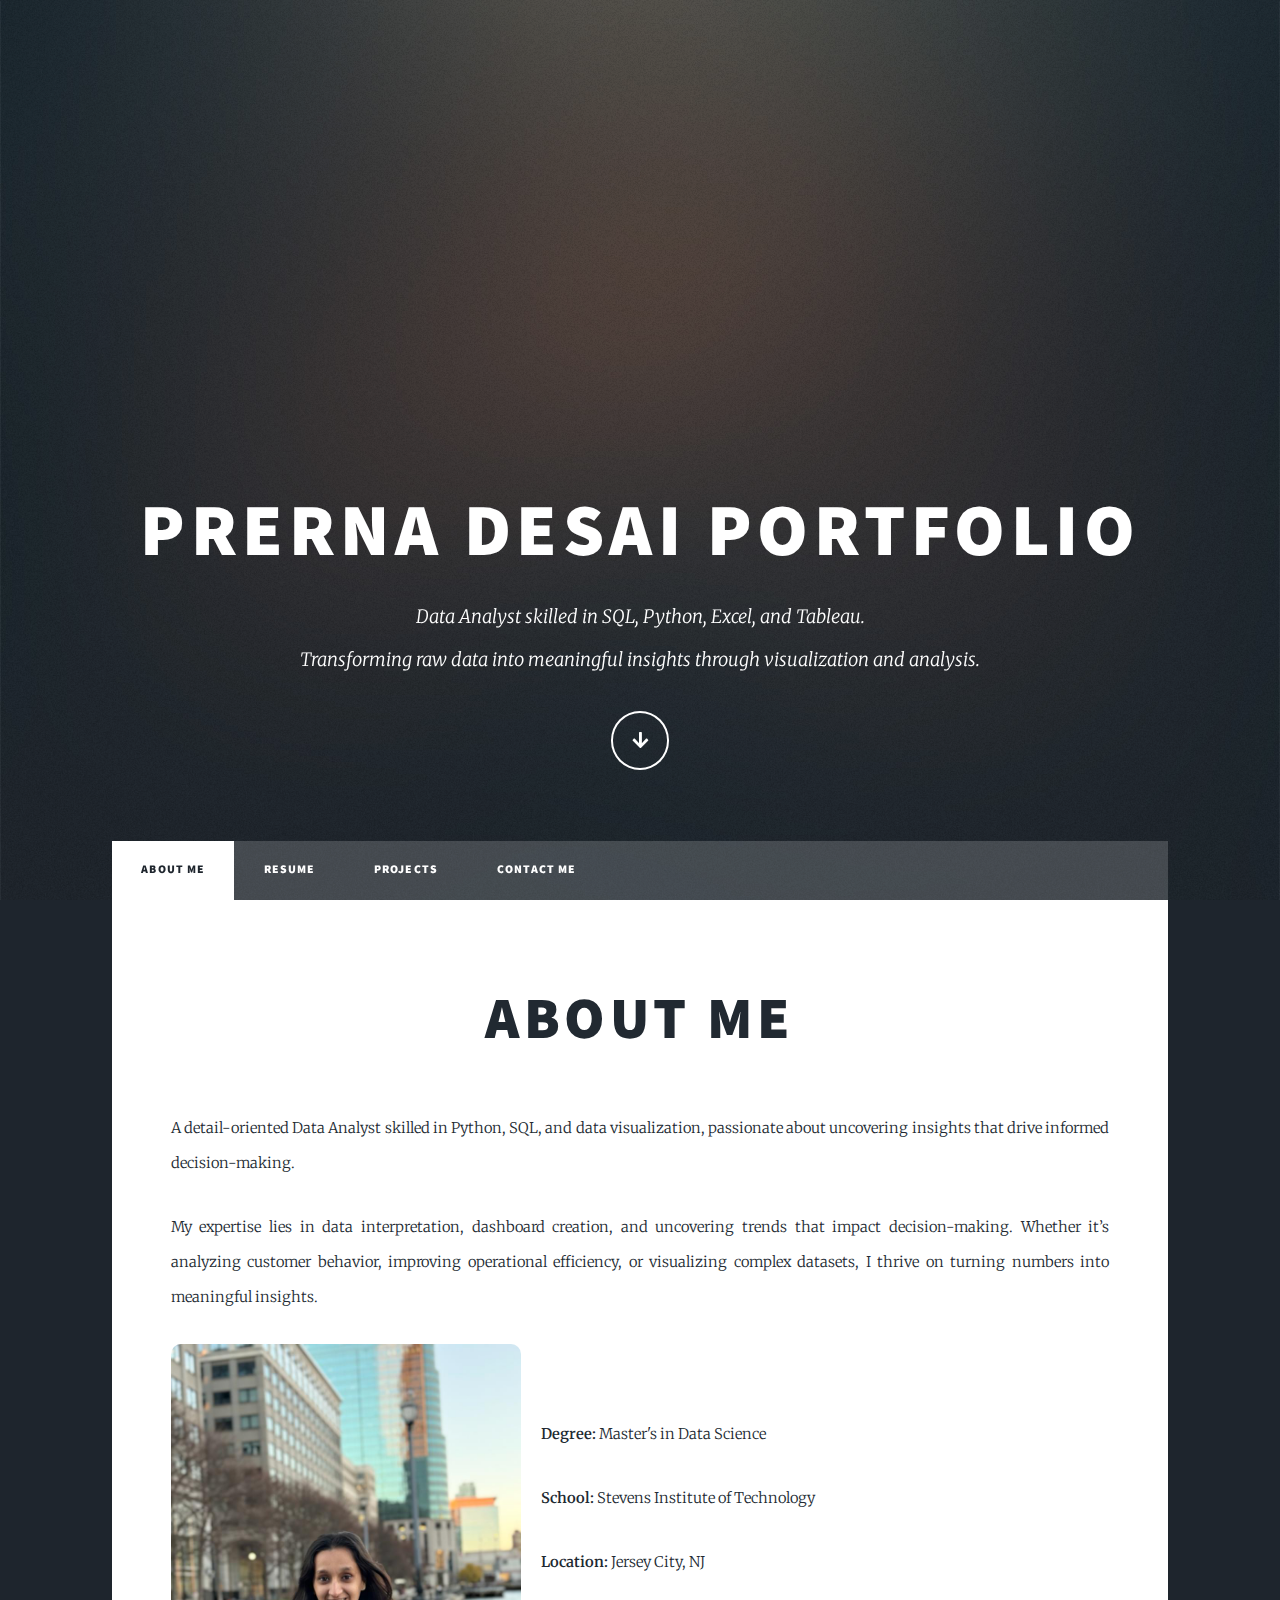
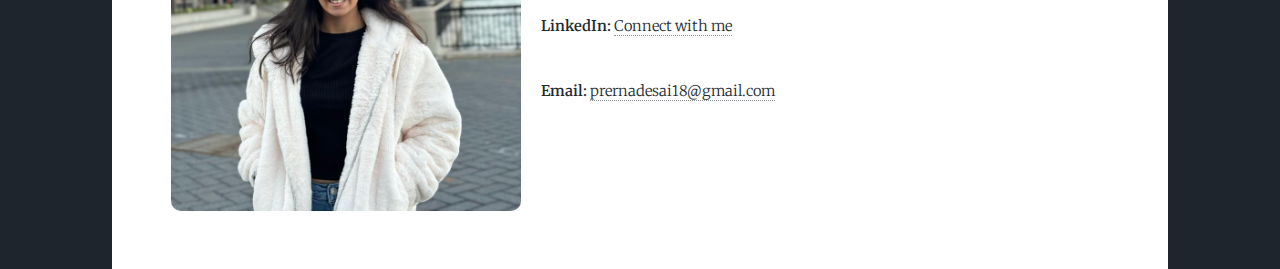
==== commit 17dac15c: "Add files via upload" ====
--- a/index.html
+++ b/index.html
@@ -42,7 +42,7 @@
                     <h1>About Me</h1>
                 </header>
 				<p>A detail-oriented Data Analyst skilled in Python, SQL, and data visualization, passionate about uncovering insights that drive informed decision-making.</p> 
-                <p>My expertise lies in data storytelling, dashboard creation, and uncovering trends that impact decision-making. Whether it’s analyzing customer behavior, improving operational efficiency, or visualizing complex datasets, I thrive on turning numbers into meaningful insights.</p>
+                <p>My expertise lies in data interpretation, dashboard creation, and uncovering trends that impact decision-making. Whether it’s analyzing customer behavior, improving operational efficiency, or visualizing complex datasets, I thrive on turning numbers into meaningful insights.</p>
         
 
                 <div style="display: flex; align-items: center; gap: 20px;">
